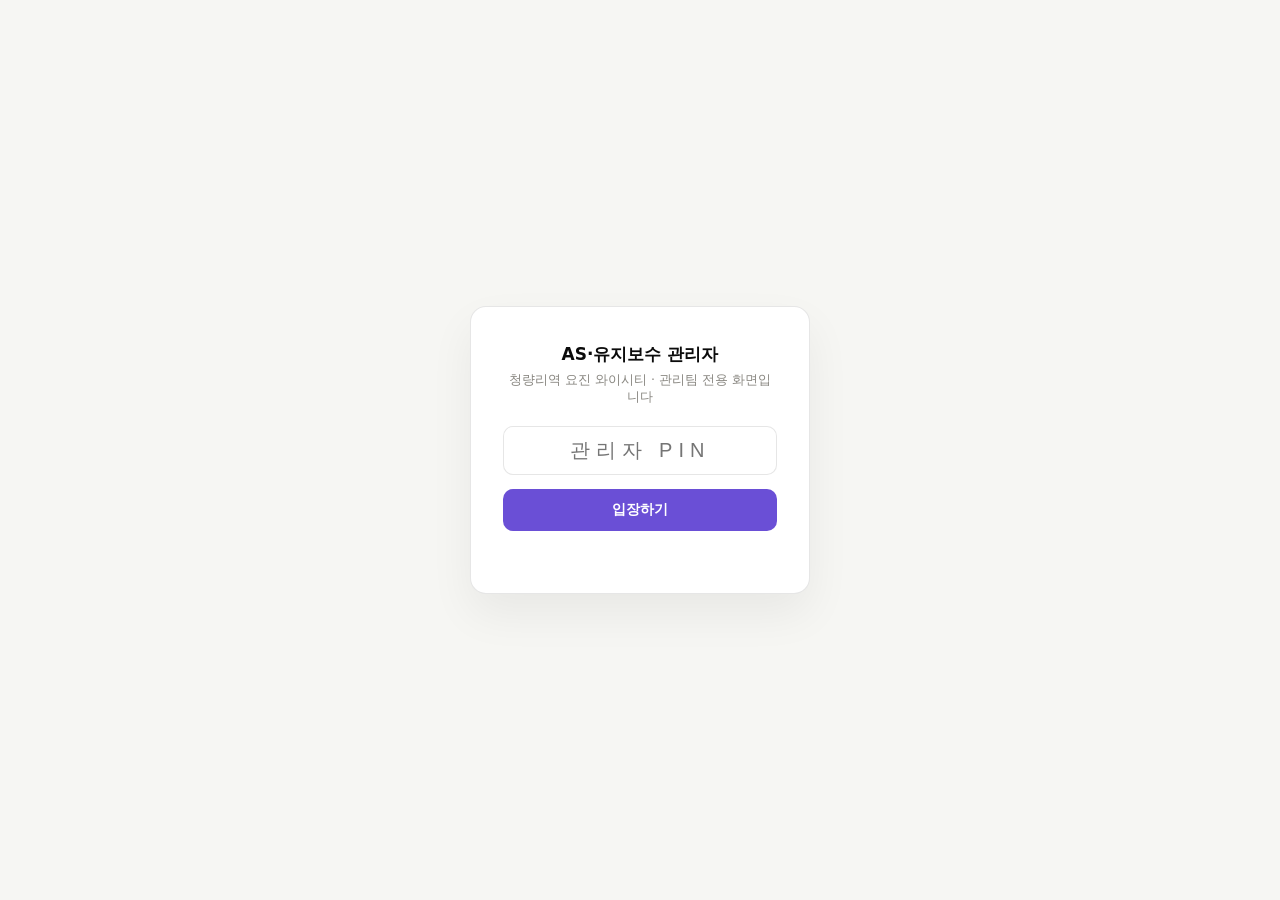
==== admin.html @ 8c94f83a "Add files via upload" ====
<!DOCTYPE html>
<html lang="ko">
<head>
<meta charset="UTF-8">
<meta name="viewport" content="width=device-width, initial-scale=1.0">
<title>AS·유지보수 관리 — 청량리역 요진 와이시티</title>
<style>
  :root {
    color-scheme: light;
    --surface-1: #fcfcfb;
    --surface-2: #ffffff;
    --page-plane: #f6f6f3;
    --text-primary: #0b0b0b;
    --text-secondary: #52514e;
    --text-muted: #898781;
    --gridline: #e1e0d9;
    --border: rgba(11,11,11,0.10);
    --good: #0ca30c; --good-bg: #e3f6e3; --good-text: #0a6e0a;
    --info: #2a78d6; --info-bg: #e3edfb; --info-text: #1c5cab;
    --neutral-bg: #f0efec; --neutral-text: #6b6a65;
    --accent: #eda100; --accent-bg: #fdf0d6; --accent-text: #7a5200;
    --danger: #d6422a; --danger-bg: #fbe6e1; --danger-text: #a3301c;
    --brand: #6a4fd6; --brand-bg: #ece7fb; --brand-text: #4c35a8;
  }
  * { box-sizing: border-box; }
  html, body { margin:0; padding:0; }
  body { font-family: system-ui, -apple-system, "Segoe UI", sans-serif; background: var(--page-plane); color: var(--text-primary); }
  .wrap { max-width: 1180px; margin: 0 auto; padding: 24px 20px 80px; }

  /* ---- login ---- */
  #loginScreen { min-height: 100vh; display:flex; align-items:center; justify-content:center; }
  .login-box { background: var(--surface-2); border:1px solid var(--border); border-radius: 16px; padding: 36px 32px; width: 100%; max-width: 340px; text-align:center; box-shadow: 0 20px 45px rgba(0,0,0,.06); }
  .login-box h1 { font-size: 17px; margin: 0 0 6px; }
  .login-box p { font-size: 12.5px; color: var(--text-muted); margin: 0 0 20px; }
  .login-box input { width:100%; text-align:center; letter-spacing: 6px; font-size: 20px; padding: 12px; border-radius: 10px; border:1px solid var(--border); margin-bottom: 14px; }
  .login-box button { width:100%; padding: 12px; border-radius: 10px; border:none; background: var(--brand); color:#fff; font-size: 14px; font-weight:800; cursor:pointer; }
  .login-error { color: var(--danger-text); font-size: 12.5px; margin-top: 10px; min-height: 16px; }

  /* ---- top bar ---- */
  .topbar { display:flex; align-items:center; justify-content:space-between; margin-bottom: 20px; flex-wrap:wrap; gap:10px; }
  .topbar h1 { font-size: 19px; margin:0; }
  .topbar .sub { font-size: 12px; color: var(--text-muted); }
  .btn { padding: 9px 16px; border-radius: 9px; border:1px solid var(--border); background: var(--surface-2); color: var(--text-primary); font-size: 13px; font-weight:700; cursor:pointer; }
  .btn.brand { background: var(--brand); color:#fff; border-color: var(--brand); }
  .btn.ghost { background: transparent; color: var(--text-muted); border-color: transparent; }
  .topbar-actions { display:flex; gap:8px; }

  .tabs { display:flex; gap:8px; margin-bottom: 18px; }
  .tab-btn { padding: 8px 16px; border-radius: 999px; border:1px solid var(--border); background: var(--surface-1); color: var(--text-secondary); font-size:13px; font-weight:700; cursor:pointer; }
  .tab-btn.active { background: var(--text-primary); color:#fff; border-color: var(--text-primary); }
  .tab-pane { display:none; }
  .tab-pane.active { display:block; }

  /* ---- filters ---- */
  .filters { display:flex; gap:8px; flex-wrap:wrap; margin-bottom: 16px; }
  .chip { padding: 7px 14px; border-radius:999px; font-size:12.5px; border:1px solid var(--border); background: var(--surface-1); color: var(--text-secondary); cursor:pointer; }
  .chip.active { background: var(--text-primary); color:#fff; border-color: var(--text-primary); }
  .search-box { flex:1; min-width:160px; }
  .search-box input { width:100%; padding: 8px 12px; border-radius:999px; border:1px solid var(--border); font-size:12.5px; }
  .filter-label { font-size: 11.5px; color: var(--text-muted); font-weight:700; align-self:center; margin-right:2px; }
  .chip.company-chip .n { color: var(--text-muted); font-weight:500; margin-left:3px; }
  .chip.company-chip.active .n { color: rgba(255,255,255,.75); }

  /* ---- cards ---- */
  .grid { display:grid; grid-template-columns: repeat(auto-fill, minmax(210px, 1fr)); gap: 12px; }
  .issue-card { background: var(--surface-2); border:1px solid var(--border); border-radius: 12px; padding: 14px; cursor:pointer; transition: box-shadow .15s; }
  .issue-card:hover { box-shadow: 0 6px 18px rgba(0,0,0,.06); }
  .issue-card .thumb { height: 90px; border-radius: 8px; background: linear-gradient(135deg,#d9d6cd,#c7c3b6); margin-bottom:10px; display:flex; align-items:center; justify-content:center; color: rgba(0,0,0,.35); font-size:12px; overflow:hidden; }
  .issue-card .thumb img { width:100%; height:100%; object-fit:cover; display:block; }
  .issue-card .ho { font-size:13.5px; font-weight:800; margin-bottom:2px; }
  .issue-card .cat { font-size:11.5px; color: var(--text-muted); margin-bottom:8px; }
  .badge { display:inline-block; font-size:10.5px; font-weight:800; padding:4px 9px; border-radius:999px; }
  .badge-row { display:flex; gap:5px; flex-wrap:wrap; }
  .badge.urgent { background: var(--danger); color:#fff; }
  .badge.late { background: var(--danger-bg); color: var(--danger-text); }
  .issue-card.overdue { border-color: var(--danger); }
  .empty-state { text-align:center; padding: 60px 20px; color: var(--text-muted); font-size:13.5px; }

  /* ---- modal ---- */
  .overlay { position:fixed; inset:0; background: rgba(11,11,11,.45); display:none; align-items:flex-start; justify-content:center; padding: 40px 16px; overflow-y:auto; z-index: 100; }
  .overlay.active { display:flex; }
  .modal { background: var(--surface-2); border-radius: 16px; width: 100%; max-width: 480px; padding: 24px; margin-top: 10px; }
  .modal h2 { font-size: 16px; margin: 0 0 16px; }
  .field { margin-bottom: 13px; }
  .field label { display:block; font-size: 11.5px; color: var(--text-muted); font-weight:700; margin-bottom:5px; }
  .field input, .field select, .field textarea {
    width:100%; padding: 9px 11px; border-radius:8px; border:1px solid var(--border); font-size:13px; font-family:inherit; background: var(--surface-1);
  }
  .field textarea { resize: vertical; min-height: 60px; }
  .field-row { display:flex; gap:10px; }
  .field-row > .field { flex:1; }
  .dropzone { border:1.5px dashed var(--border); border-radius:10px; padding:16px; text-align:center; font-size:12px; color:var(--text-muted); cursor:pointer; background: var(--surface-1); }
  .dropzone input { display:none; }
  .photo-preview { display:flex; gap:6px; flex-wrap:wrap; margin-top:8px; }
  .photo-preview img { width: 56px; height:56px; object-fit:cover; border-radius:6px; border:1px solid var(--border); }
  .modal-actions { display:flex; gap:8px; margin-top: 18px; }
  .modal-actions button { flex:1; padding:11px; border-radius:9px; font-size:13px; font-weight:800; border:none; cursor:pointer; }
  .btn-primary { background: var(--brand); color:#fff; }
  .btn-cancel { background: var(--neutral-bg); color: var(--text-secondary); }
  .btn-approve { background: var(--good); color:#fff; }
  .btn-reject { background: var(--danger-bg); color: var(--danger-text); }
  .close-x { position:absolute; top:16px; right:20px; cursor:pointer; color: var(--text-muted); font-size:18px; background:none; border:none; }
  .modal { position:relative; }

  .compare-photos { display:grid; grid-template-columns: 1fr 1fr; gap:10px; margin: 10px 0 4px; }
  .photo-box { border-radius:10px; overflow:hidden; border:1px solid var(--gridline); }
  .photo-box img { width:100%; height:110px; object-fit:cover; display:block; }
  .photo-box .cap { font-size:10.5px; text-align:center; padding:5px; color: var(--text-muted); background: var(--surface-1); }
  .photo-box .none { height:110px; display:flex; align-items:center; justify-content:center; font-size:11px; color:var(--text-muted); background: var(--page-plane); }
  .photo-failed {
    height:110px; display:flex; flex-direction:column; gap:4px; align-items:center; justify-content:center;
    font-size:11px; color:var(--text-muted); background: var(--page-plane); text-align:center; padding:6px;
  }
  .photo-failed a { color: var(--info-text); }
  .photo-failed.sm { width:100%; height:100%; font-size:10px; gap:0; padding:2px; background:transparent; }
  .detail-row { font-size: 12.5px; margin-bottom: 8px; }
  .detail-row b { color: var(--text-secondary); }

  /* ---- stats ---- */
  .stats-grid { display:grid; grid-template-columns: repeat(auto-fill, minmax(220px,1fr)); gap: 12px; }
  .stat-card { background: var(--surface-2); border:1px solid var(--border); border-radius:12px; padding: 16px 18px; }
  .stat-card h3 { font-size: 14px; margin:0 0 12px; }
  .stat-line { display:flex; justify-content:space-between; font-size:12.5px; color: var(--text-secondary); padding: 4px 0; }
  .stat-line b { color: var(--text-primary); }

  .toast { position:fixed; bottom:20px; left:50%; transform:translateX(-50%); background: var(--text-primary); color:#fff; padding:11px 20px; border-radius:999px; font-size:13px; z-index:200; display:none; }
  .loading-note { font-size:12.5px; color: var(--text-muted); text-align:center; padding: 30px; }
</style>
</head>
<body>

<div id="loginScreen">
  <div class="login-box">
    <h1>AS·유지보수 관리자</h1>
    <p>청량리역 요진 와이시티 · 관리팀 전용 화면입니다</p>
    <input id="pinInput" type="password" inputmode="numeric" maxlength="10" placeholder="관리자 PIN">
    <button onclick="doLogin()">입장하기</button>
    <div class="login-error" id="loginError"></div>
  </div>
</div>

<div class="wrap" id="mainScreen" style="display:none;">
  <div class="topbar">
    <div>
      <h1>AS·유지보수 관리</h1>
      <div class="sub">청량리역 요진 와이시티 · 관리팀</div>
    </div>
    <div class="topbar-actions">
      <button class="btn" onclick="loadAll()">새로고침</button>
      <button class="btn brand" onclick="openCreateModal()">＋ 새 이슈 등록</button>
      <button class="btn ghost" onclick="logout()">로그아웃</button>
    </div>
  </div>

  <div class="tabs">
    <button class="tab-btn active" data-tab="issues" onclick="switchTab('issues')">이슈 목록</button>
    <button class="tab-btn" data-tab="stats" onclick="switchTab('stats')">업체별 통계</button>
  </div>

  <div class="tab-pane active" id="tab-issues">
    <div class="filters">
      <span class="chip active" data-status="__all" onclick="setFilter('__all')">전체 <span id="cnt-__all"></span></span>
      <span class="chip" data-status="등록됨" onclick="setFilter('등록됨')">등록됨 <span id="cnt-등록됨"></span></span>
      <span class="chip" data-status="진행중" onclick="setFilter('진행중')">진행중 <span id="cnt-진행중"></span></span>
      <span class="chip" data-status="완료확인대기" onclick="setFilter('완료확인대기')">완료확인대기 <span id="cnt-완료확인대기"></span></span>
      <span class="chip" data-status="완료" onclick="setFilter('완료')">완료 <span id="cnt-완료"></span></span>
      <div class="search-box"><input id="searchInput" placeholder="동/호수·카테고리 검색" oninput="renderIssues()"></div>
    </div>
    <div class="filters" id="companyFilterRow">
      <span class="filter-label">업체별</span>
      <span class="chip company-chip active" data-company="__all" onclick="setCompanyFilter('__all')">전체</span>
    </div>
    <div id="issueGrid" class="grid"></div>
    <div id="issueEmpty" class="empty-state" style="display:none;">등록된 이슈가 없습니다. 상단의 "새 이슈 등록"으로 시작해보세요.</div>
    <div id="issueLoading" class="loading-note">불러오는 중...</div>
  </div>

  <div class="tab-pane" id="tab-stats">
    <div id="statsGrid" class="stats-grid"></div>
    <div id="statsLoading" class="loading-note">불러오는 중...</div>
  </div>
</div>

<!-- 이슈 등록 모달 -->
<div class="overlay" id="createOverlay">
  <div class="modal">
    <button class="close-x" onclick="closeModal('createOverlay')">✕</button>
    <h2>새 이슈 등록</h2>
    <div class="field-row">
      <div class="field"><label>동</label><input id="c_dong" placeholder="예: 102동"></div>
      <div class="field"><label>호수</label><input id="c_ho" placeholder="예: 1902호"></div>
    </div>
    <div class="field">
      <label>카테고리 (골라도 되고, 없으면 직접 입력하세요)</label>
      <input id="c_cat" list="catList" placeholder="예: 형틀, 철근, 누수…" autocomplete="off">
      <datalist id="catList"></datalist>
    </div>
    <div class="field"><label>문제 설명</label><textarea id="c_desc" placeholder="상황을 설명해주세요"></textarea></div>
    <div class="field">
      <label>사진 첨부 (선택, 여러 장 가능)</label>
      <div class="dropzone" onclick="document.getElementById('c_photos').click()">📷 눌러서 사진 선택</div>
      <input type="file" id="c_photos" accept="image/*" multiple onchange="handlePhotoSelect(this,'createPreview')">
      <div class="photo-preview" id="createPreview"></div>
    </div>
    <div class="field-row">
      <div class="field">
        <label>우선순위</label>
        <select id="c_priority"><option>보통</option><option>긴급</option><option>낮음</option></select>
      </div>
      <div class="field"><label>희망완료일</label><input id="c_due" type="date"></div>
    </div>
    <div class="field">
      <label>담당 업체 (바로 배정, 나중에 배정해도 됩니다)</label>
      <select id="c_company"><option value="">— 나중에 배정 —</option></select>
    </div>
    <div class="field"><label>작업 지시사항</label><textarea id="c_instruction" placeholder="업체에게 전달할 구체적인 작업 내용"></textarea></div>
    <div class="modal-actions">
      <button class="btn-cancel" onclick="closeModal('createOverlay')">취소</button>
      <button class="btn-primary" onclick="submitCreate()">등록하기</button>
    </div>
  </div>
</div>

<!-- 이슈 상세 모달 -->
<div class="overlay" id="detailOverlay">
  <div class="modal">
    <button class="close-x" onclick="closeModal('detailOverlay')">✕</button>
    <h2 id="d_title"></h2>
    <div id="d_body"></div>
  </div>
</div>

<div class="toast" id="toast"></div>

<script>
/* =========================================================
   설정 — 배포 후 이 값만 본인의 Apps Script 웹 앱 URL로 바꾸세요
   ========================================================= */
const API_URL = 'https://script.google.com/macros/s/AKfycby1a33-G9kATzhNLd9r24PLmayG7fiiDC5d_6NEjEtFtxf3Va21tSAv8BMbKWe1SQ_e/exec
';

const STATUS_COLORS = {
  '등록됨': { bg: 'var(--neutral-bg)', text: 'var(--neutral-text)' },
  '진행중': { bg: 'var(--info-bg)', text: 'var(--info-text)' },
  '완료확인대기': { bg: 'var(--accent-bg)', text: 'var(--accent-text)' },
  '완료': { bg: 'var(--good-bg)', text: 'var(--good-text)' },
};

let adminPin = '';
let allIssues = [];
let currentFilter = '__all';
let companyFilter = '__all';
let pendingPhotos = { createPreview: [] };
let companies = [];
let categories = [];

function toast(msg) {
  const t = document.getElementById('toast');
  t.textContent = msg;
  t.style.display = 'block';
  clearTimeout(t._timer);
  t._timer = setTimeout(() => { t.style.display = 'none'; }, 2600);
}

function apiGet(params) {
  const qs = new URLSearchParams(params).toString();
  return fetch(API_URL + '?' + qs).then(r => r.json());
}

function apiPost(action, body) {
  return fetch(API_URL + '?action=' + encodeURIComponent(action), {
    method: 'POST',
    headers: { 'Content-Type': 'text/plain;charset=utf-8' },
    body: JSON.stringify(body)
  }).then(r => r.json());
}

/* ---------- login ---------- */
let autoLoginTry = false;

/* 로그인 실패 시 저장된 PIN과 입력칸을 비웁니다.
   안 비우면 예전 값이 남아서 다시 시도할 때 헷갈립니다. */
function failLogin(msg) {
  localStorage.removeItem('as_admin_pin');
  const box = document.getElementById('pinInput');
  box.value = '';
  box.focus();
  document.getElementById('loginError').textContent = autoLoginTry ? '' : (msg || '');
  autoLoginTry = false;
}

function doLogin() {
  const pin = document.getElementById('pinInput').value.trim();
  if (!pin) return;
  document.getElementById('loginError').textContent = '';
  apiGet({ action: 'listIssues', adminPin: pin }).then(res => {
    if (!res.ok) {
      failLogin(res.error || '로그인에 실패했습니다.');
      return;
    }
    autoLoginTry = false;
    adminPin = pin;
    localStorage.setItem('as_admin_pin', pin);
    document.getElementById('loginScreen').style.display = 'none';
    document.getElementById('mainScreen').style.display = 'block';
    // 로그인 확인에서 이미 목록을 받아왔으니 그대로 씁니다 (같은 요청을 두 번 보내지 않음)
    allIssues = res.issues || [];
    document.getElementById('issueLoading').style.display = 'none';
    renderIssues();
    loadSideData();
  }).catch(() => {
    failLogin('접속에 실패했습니다. 상단 API_URL 설정과 인터넷 연결을 확인해주세요.');
  });
}

function logout() {
  localStorage.removeItem('as_admin_pin');
  location.reload();
}

function tryAutoLogin() {
  const saved = localStorage.getItem('as_admin_pin');
  if (saved) {
    autoLoginTry = true;
    document.getElementById('pinInput').value = saved;
    doLogin();
  }
}

/* ---------- tabs ---------- */
function switchTab(name) {
  document.querySelectorAll('.tab-btn').forEach(b => b.classList.toggle('active', b.dataset.tab === name));
  document.querySelectorAll('.tab-pane').forEach(p => p.classList.remove('active'));
  document.getElementById('tab-' + name).classList.add('active');
  if (name === 'stats') loadStats();
}

/* ---------- load data ---------- */
// 업체 목록 · 카테고리 목록은 자주 안 바뀌므로 이슈 목록과 따로, 한 번만 받아옵니다.
let sideDataLoaded = false;
function loadSideData(force) {
  if (sideDataLoaded && !force) return Promise.resolve();
  return Promise.all([
    apiGet({ action: 'listCompanies', adminPin }),
    apiGet({ action: 'listCategories' })
  ]).then(([companyRes, catRes]) => {
    if (companyRes && companyRes.ok) {
      companies = companyRes.companies || [];
      const sel = document.getElementById('c_company');
      sel.innerHTML = '<option value="">— 나중에 배정 —</option>' +
        companies.map(c => `<option value="${escapeAttr(c.name)}" data-contact="${escapeAttr(c.contact||'')}">${escapeHtml(c.name)}${c.trade ? ' (' + escapeHtml(c.trade) + ')' : ''}</option>`).join('');
      renderCompanyFilter();
    }
    if (catRes && catRes.ok) {
      categories = catRes.categories || [];
      document.getElementById('catList').innerHTML =
        categories.map(c => `<option value="${escapeAttr(c.name)}">${c.group ? escapeHtml(c.group) : ''}</option>`).join('');
    }
    sideDataLoaded = true;
  }).catch(() => {});
}

function loadAll() {
  document.getElementById('issueLoading').style.display = 'block';
  return apiGet({ action: 'listIssues', adminPin }).then(issueRes => {
    document.getElementById('issueLoading').style.display = 'none';
    if (issueRes.ok) { allIssues = issueRes.issues; renderIssues(); }
    else toast(issueRes.error || '불러오기 실패');
    return loadSideData();
  }).catch(() => {
    document.getElementById('issueLoading').style.display = 'none';
    toast('API 연결에 실패했습니다.');
  });
}

function renderCompanyFilter() {
  const row = document.getElementById('companyFilterRow');
  const counts = {};
  allIssues.forEach(i => {
    const n = i.담당업체 || '__none';
    counts[n] = (counts[n] || 0) + 1;
  });
  const names = companies.map(c => c.name).filter(n => counts[n]);
  let html = '<span class="filter-label">업체별</span>' +
    `<span class="chip company-chip${companyFilter === '__all' ? ' active' : ''}" data-company="__all" onclick="setCompanyFilter('__all')">전체 <span class="n">${allIssues.length}</span></span>`;
  names.forEach(n => {
    html += `<span class="chip company-chip${companyFilter === n ? ' active' : ''}" data-company="${escapeAttr(n)}" onclick="setCompanyFilter('${escapeAttr(n)}')">${escapeHtml(n)} <span class="n">${counts[n]}</span></span>`;
  });
  if (counts['__none']) {
    html += `<span class="chip company-chip${companyFilter === '__none' ? ' active' : ''}" data-company="__none" onclick="setCompanyFilter('__none')">미배정 <span class="n">${counts['__none']}</span></span>`;
  }
  row.innerHTML = html;
}

function setCompanyFilter(name) {
  companyFilter = name;
  renderCompanyFilter();
  renderIssues();
}

function loadStats() {
  document.getElementById('statsLoading').style.display = 'block';
  apiGet({ action: 'stats', adminPin }).then(res => {
    document.getElementById('statsLoading').style.display = 'none';
    if (!res.ok) { toast(res.error || '통계를 불러오지 못했습니다.'); return; }
    const grid = document.getElementById('statsGrid');
    if (!res.stats.length) { grid.innerHTML = '<div class="empty-state">아직 데이터가 없습니다.</div>'; return; }
    grid.innerHTML = res.stats.map(s => `
      <div class="stat-card">
        <h3>${escapeHtml(s.업체명)}</h3>
        <div class="stat-line"><span>전체 건수</span><b>${s.전체건수}건</b></div>
        <div class="stat-line"><span>완료</span><b>${s.완료건수}건</b></div>
        <div class="stat-line"><span>진행중</span><b>${s.진행중건수}건</b></div>
        <div class="stat-line"><span>반려율</span><b>${s.반려율}%</b></div>
        <div class="stat-line"><span>평균 완료 소요일</span><b>${s.평균완료소요일 !== null ? s.평균완료소요일 + '일' : '—'}</b></div>
      </div>
    `).join('');
  }).catch(() => {
    document.getElementById('statsLoading').style.display = 'none';
    toast('API 연결에 실패했습니다.');
  });
}

/* ---------- render issue grid ---------- */
function setFilter(status) {
  currentFilter = status;
  document.querySelectorAll('.chip[data-status]').forEach(c => c.classList.toggle('active', c.dataset.status === status));
  renderIssues();
}

function renderIssues() {
  const counts = { __all: allIssues.length, '등록됨': 0, '진행중': 0, '완료확인대기': 0, '완료': 0 };
  allIssues.forEach(i => { if (counts[i.상태] !== undefined) counts[i.상태]++; });
  Object.keys(counts).forEach(k => {
    const el = document.getElementById('cnt-' + k);
    if (el) el.textContent = counts[k];
  });

  const query = (document.getElementById('searchInput').value || '').trim();
  let list = allIssues;
  if (currentFilter !== '__all') list = list.filter(i => i.상태 === currentFilter);
  if (companyFilter === '__none') list = list.filter(i => !i.담당업체);
  else if (companyFilter !== '__all') list = list.filter(i => i.담당업체 === companyFilter);
  if (query) list = list.filter(i =>
    (String(i.동) + String(i.호수)).includes(query) ||
    String(i.카테고리 || '').includes(query) ||
    String(i.문제설명 || '').includes(query));

  const grid = document.getElementById('issueGrid');
  document.getElementById('issueEmpty').style.display = list.length ? 'none' : 'block';
  grid.innerHTML = list.map(issue => {
    const c = STATUS_COLORS[issue.상태] || STATUS_COLORS['등록됨'];
    const thumbUrl = firstPhoto(issue.요청사진);
    const late = overdueDays(issue);
    return `
      <div class="issue-card${late > 0 ? ' overdue' : ''}" onclick="openDetail('${escapeAttr(issue.issue_id)}')">
        <div class="thumb">${thumbUrl ? photoImgHtml(thumbUrl, true) : '사진 없음'}</div>
        <div class="ho">${unitLabel(issue)}</div>
        <div class="cat">${escapeHtml(issue.카테고리 || '기타')} · ${escapeHtml(issue.담당업체 || '미배정')}</div>
        <div class="badge-row">
          <span class="badge" style="background:${c.bg}; color:${c.text};">${escapeHtml(issue.상태)}</span>
          ${issue.우선순위 === '긴급' ? '<span class="badge urgent">긴급</span>' : ''}
          ${late > 0 ? `<span class="badge late">${late}일 지연</span>` : ''}
        </div>
      </div>
    `;
  }).join('');
  wirePhotoFallbacks(grid);
}

/* "101" + "1034" -> "101동 1034호" (이미 동/호가 붙어 있으면 그대로 둡니다) */
function unitLabel(issue) {
  const d = String(issue.동 || '').trim();
  const h = String(issue.호수 || '').trim();
  const dl = d ? (d.endsWith('동') ? d : d + '동') : '';
  const hl = h ? (h.endsWith('호') ? h : h + '호') : '';
  return escapeHtml((dl + ' ' + hl).trim() || '-');
}

/* 희망완료일이 지났고 아직 안 끝난 건이면 지연 일수를 돌려줍니다. */
function overdueDays(issue) {
  if (!issue.희망완료일) return 0;
  if (issue.상태 === '완료') return 0;
  const due = new Date(issue.희망완료일);
  if (isNaN(due.getTime())) return 0;
  const today = new Date();
  due.setHours(23, 59, 59, 999);
  const diff = Math.floor((today - due) / 86400000);
  return diff > 0 ? diff : 0;
}

function firstPhoto(csv) {
  if (!csv) return '';
  const parts = String(csv).split(',').filter(Boolean);
  return parts[0] || '';
}

/* ---------- create issue ---------- */
function openCreateModal() {
  document.getElementById('c_dong').value = '';
  document.getElementById('c_ho').value = '';
  document.getElementById('c_cat').value = '';
  document.getElementById('c_desc').value = '';
  document.getElementById('c_instruction').value = '';
  document.getElementById('c_due').value = '';
  document.getElementById('c_company').value = '';
  pendingPhotos.createPreview = [];
  document.getElementById('createPreview').innerHTML = '';
  document.getElementById('createOverlay').classList.add('active');
}

function closeModal(id) {
  document.getElementById(id).classList.remove('active');
}

function handlePhotoSelect(input, previewId) {
  const files = Array.from(input.files || []);
  const preview = document.getElementById(previewId);
  let remaining = files.length;
  files.forEach(file => {
    compressImage(file).then(compressed => {
      pendingPhotos[previewId].push(compressed);
      const img = document.createElement('img');
      img.src = 'data:' + compressed.mimeType + ';base64,' + compressed.data;
      preview.appendChild(img);
    });
  });
}

function compressImage(file, maxDim, quality) {
  maxDim = maxDim || 1600;
  quality = quality || 0.72;
  return new Promise((resolve, reject) => {
    const img = new Image();
    const reader = new FileReader();
    reader.onload = e => { img.src = e.target.result; };
    reader.onerror = reject;
    img.onload = () => {
      let w = img.width, h = img.height;
      if (w > maxDim || h > maxDim) {
        if (w > h) { h = Math.round(h * maxDim / w); w = maxDim; }
        else { w = Math.round(w * maxDim / h); h = maxDim; }
      }
      const canvas = document.createElement('canvas');
      canvas.width = w; canvas.height = h;
      canvas.getContext('2d').drawImage(img, 0, 0, w, h);
      const dataUrl = canvas.toDataURL('image/jpeg', quality);
      const base64 = dataUrl.split(',')[1];
      resolve({ data: base64, mimeType: 'image/jpeg', name: file.name });
    };
    img.onerror = reject;
    reader.readAsDataURL(file);
  });
}

function submitCreate() {
  const dong = document.getElementById('c_dong').value.trim();
  const ho = document.getElementById('c_ho').value.trim();
  if (!dong || !ho) { toast('동/호수를 입력해주세요.'); return; }

  const companySel = document.getElementById('c_company');
  const companyName = companySel.value;
  const companyContact = companyName ? (companySel.selectedOptions[0].dataset.contact || '') : '';

  const body = {
    adminPin,
    동: dong,
    호수: ho,
    카테고리: document.getElementById('c_cat').value.trim(),
    문제설명: document.getElementById('c_desc').value.trim(),
    우선순위: document.getElementById('c_priority').value,
    희망완료일: document.getElementById('c_due').value,
    담당업체: companyName,
    담당업체연락처: companyContact,
    지시사항: document.getElementById('c_instruction').value.trim(),
    photos: pendingPhotos.createPreview
  };

  toast('등록 중...');
  apiPost('createIssue', body).then(res => {
    if (!res.ok) { toast(res.error || '등록 실패'); return; }
    toast('등록되었습니다: ' + res.issue_id);
    closeModal('createOverlay');
    loadAll();
  }).catch(() => toast('API 연결에 실패했습니다.'));
}

/* ---------- issue detail ---------- */
let detailPhotos = { reject: [] };

function openDetail(issueId) {
  const issue = allIssues.find(i => i.issue_id === issueId);
  if (!issue) return;
  const late = overdueDays(issue);
  document.getElementById('d_title').innerHTML =
    unitLabel(issue) + ' · ' + escapeHtml(issue.issue_id) +
    (late > 0 ? ` <span class="badge late">${late}일 지연</span>` : '');

  const reqPhotos = String(issue.요청사진 || '').split(',').filter(Boolean);
  const donePhotos = String(issue.완료사진 || '').split(',').filter(Boolean);

  let html = `
    <div class="detail-row"><b>상태:</b> ${escapeHtml(issue.상태)}</div>
    <div class="detail-row"><b>카테고리:</b> ${escapeHtml(issue.카테고리 || '-')} · <b>우선순위:</b> ${escapeHtml(issue.우선순위 || '-')}</div>
    <div class="detail-row"><b>문제설명:</b> ${escapeHtml(issue.문제설명 || '-')}</div>
    <div class="compare-photos">
      ${photoBoxHtml(reqPhotos, '요청 사진')}
    </div>
  `;

  if (!issue.담당업체) {
    // 미배정 → 배정 폼
    html += `
      <div class="field"><label>담당 업체</label>
        <select id="assign_company">
          <option value="">선택해주세요</option>
          ${companies.map(c => `<option value="${escapeAttr(c.name)}" data-contact="${escapeAttr(c.contact||'')}">${escapeHtml(c.name)}</option>`).join('')}
        </select>
      </div>
      <div class="field-row">
        <div class="field"><label>우선순위</label>
          <select id="assign_priority">
            <option ${issue.우선순위==='긴급'?'selected':''}>긴급</option>
            <option ${(!issue.우선순위||issue.우선순위==='보통')?'selected':''}>보통</option>
            <option ${issue.우선순위==='낮음'?'selected':''}>낮음</option>
          </select>
        </div>
        <div class="field"><label>희망완료일</label><input id="assign_due" type="date" value="${escapeAttr(issue.희망완료일||'')}"></div>
      </div>
      <div class="field"><label>작업 지시사항</label><textarea id="assign_instruction">${escapeHtml(issue.지시사항||'')}</textarea></div>
      <div class="modal-actions">
        <button class="btn-primary" onclick="submitAssign('${escapeAttr(issue.issue_id)}')">업체에게 지시 보내기</button>
      </div>
    `;
  } else {
    html += `
      <div class="detail-row"><b>담당업체:</b> ${escapeHtml(issue.담당업체)} (${escapeHtml(issue.담당업체연락처||'-')})</div>
      <div class="detail-row"><b>지시사항:</b> ${escapeHtml(issue.지시사항||'-')}</div>
      <div class="detail-row"><b>희망완료일:</b> ${escapeHtml(issue.희망완료일||'-')}</div>
    `;
  }

  if (issue.상태 === '완료확인대기') {
    html += `
      <div class="compare-photos">${photoBoxHtml(donePhotos, '완료 사진')}</div>
      <div class="detail-row"><b>업체 메모:</b> ${escapeHtml(issue.업체메모||'-')}</div>
      <div class="field"><label>반려 사유 (반려 시 입력)</label><textarea id="reject_reason"></textarea></div>
      <div class="modal-actions">
        <button class="btn-reject" onclick="submitConfirm('${escapeAttr(issue.issue_id)}', false)">반려</button>
        <button class="btn-approve" onclick="submitConfirm('${escapeAttr(issue.issue_id)}', true)">완료 승인</button>
      </div>
    `;
  } else if (issue.상태 === '완료') {
    html += `
      <div class="compare-photos">${photoBoxHtml(donePhotos, '완료 사진')}</div>
      <div class="detail-row"><b>확인자:</b> ${escapeHtml(issue.확인자||'-')} · <b>확인일:</b> ${formatDate(issue.확인일)}</div>
    `;
  } else if (issue.반려사유) {
    html += `<div class="detail-row"><b>최근 반려 사유:</b> ${escapeHtml(issue.반려사유)}</div>`;
  }

  const body = document.getElementById('d_body');
  body.innerHTML = html;
  wirePhotoFallbacks(body);
  document.getElementById('detailOverlay').classList.add('active');
}

function photoBoxHtml(urls, label) {
  if (!urls.length) return `<div class="photo-box"><div class="none">${label} 없음</div></div>`;
  return urls.map(u =>
    `<div class="photo-box">${photoImgHtml(u)}<div class="cap">${label}</div></div>`
  ).join('');
}

function submitAssign(issueId) {
  const sel = document.getElementById('assign_company');
  const companyName = sel.value;
  if (!companyName) { toast('업체를 선택해주세요.'); return; }
  const companyContact = sel.selectedOptions[0].dataset.contact || '';
  const body = {
    adminPin,
    issue_id: issueId,
    담당업체: companyName,
    담당업체연락처: companyContact,
    우선순위: document.getElementById('assign_priority').value,
    희망완료일: document.getElementById('assign_due').value,
    지시사항: document.getElementById('assign_instruction').value.trim()
  };
  toast('배정 중...');
  apiPost('assignIssue', body).then(res => {
    if (!res.ok) { toast(res.error || '배정 실패'); return; }
    toast('배정되었습니다.');
    closeModal('detailOverlay');
    loadAll();
  }).catch(() => toast('API 연결에 실패했습니다.'));
}

function submitConfirm(issueId, approve) {
  const reason = document.getElementById('reject_reason') ? document.getElementById('reject_reason').value.trim() : '';
  if (!approve && !reason) { toast('반려 사유를 입력해주세요.'); return; }
  const body = { adminPin, issue_id: issueId, approve, 반려사유: reason, 확인자: '관리팀' };
  toast(approve ? '승인 처리 중...' : '반려 처리 중...');
  apiPost('confirmCompletion', body).then(res => {
    if (!res.ok) { toast(res.error || '처리 실패'); return; }
    toast(approve ? '완료 승인되었습니다.' : '반려 처리되었습니다.');
    closeModal('detailOverlay');
    loadAll();
  }).catch(() => toast('API 연결에 실패했습니다.'));
}

/* ---------- 사진 표시 (구글 드라이브 링크 우회 포함) ---------- */
/* 구글 드라이브는 이미지 직접 링크를 자주 막기 때문에, 순서대로 3가지를 시도합니다.
   1) drive.google.com/thumbnail  2) lh3.googleusercontent.com  3) API가 직접 읽어서 전달 */
function photoIdFrom(url) {
  const s = String(url || '');
  const m = s.match(/[?&]id=([\w-]{10,})/) || s.match(/\/d\/([\w-]{10,})/);
  return m ? m[1] : '';
}

function photoImgHtml(url, compact) {
  const id = photoIdFrom(url);
  return `<img data-photo-id="${escapeAttr(id)}"${compact ? ' data-compact="1"' : ''}` +
         ` src="${escapeAttr(url)}" loading="lazy" alt="사진">`;
}

function markPhotoFailed(img) {
  const id = img.dataset.photoId;
  const compact = img.dataset.compact === '1';
  const box = document.createElement('div');
  box.className = compact ? 'photo-failed sm' : 'photo-failed';
  box.innerHTML = compact ? '사진 없음' :
    '사진을 불러오지 못했어요' +
    (id ? `<a href="https://drive.google.com/file/d/${encodeURIComponent(id)}/view" target="_blank" rel="noopener">드라이브에서 열기</a>` : '');
  if (img.parentNode) img.parentNode.replaceChild(box, img);
}

// 같은 사진을 두 번 받아오지 않도록 캐시합니다 (목록 썸네일 + 상세 사진)
const photoCache = new Map();       // "id|thumb" -> dataUrl
let drivePhotosBlocked = false;     // 드라이브 직접 링크가 막힌 환경인지 한 번 확인되면 이후엔 바로 API 사용

// 받아온 썸네일은 브라우저에도 저장해둡니다. 다음 방문 때 바로 뜨게 하려고요.
const PHOTO_LS_KEY = 'as_photo_cache_v1';
const PHOTO_LS_MAX = 60;
let photoSaveTimer = null;

function loadPhotoCacheFromStorage() {
  try {
    const raw = localStorage.getItem(PHOTO_LS_KEY);
    if (!raw) return;
    const obj = JSON.parse(raw);
    Object.keys(obj).forEach(k => photoCache.set(k, obj[k]));
  } catch (e) {}
}

function savePhotoCacheSoon() {
  clearTimeout(photoSaveTimer);
  photoSaveTimer = setTimeout(() => {
    try {
      // 용량이 작은 목록 썸네일만 저장합니다 (원본은 저장 안 함)
      const entries = [...photoCache.entries()].filter(([k]) => k.endsWith('|1')).slice(-PHOTO_LS_MAX);
      localStorage.setItem(PHOTO_LS_KEY, JSON.stringify(Object.fromEntries(entries)));
    } catch (e) {
      try { localStorage.removeItem(PHOTO_LS_KEY); } catch (e2) {}
    }
  }, 800);
}
loadPhotoCacheFromStorage();

function fetchPhotoViaApi(id, thumb) {
  const cacheKey = id + '|' + (thumb ? '1' : '0');
  if (photoCache.has(cacheKey)) return Promise.resolve(photoCache.get(cacheKey));
  const params = { action: 'getPhoto', id, adminPin };
  if (thumb) params.thumb = '1';
  return apiGet(params).then(res => {
    const url = (res && res.ok && res.dataUrl) ? res.dataUrl : null;
    if (url) { photoCache.set(cacheKey, url); savePhotoCacheSoon(); }
    return url;
  }).catch(() => null);
}

function loadViaApi(img, id, thumb) {
  fetchPhotoViaApi(id, thumb).then(url => {
    if (url) img.src = url;
    else markPhotoFailed(img);
  });
}

function wirePhotoFallbacks(root) {
  root.querySelectorAll('img[data-photo-id]').forEach(img => {
    if (img.dataset.wired === '1') return;
    img.dataset.wired = '1';
    const id = img.dataset.photoId;
    const thumb = img.dataset.compact === '1';
    const cacheKey = id + '|' + (thumb ? '1' : '0');

    if (id && photoCache.has(cacheKey)) { img.src = photoCache.get(cacheKey); return; }
    // 드라이브 직접 링크가 막힌 게 이미 확인됐으면 헛되이 두 번 실패하지 않고 바로 API로
    if (id && drivePhotosBlocked) { loadViaApi(img, id, thumb); return; }

    let stage = 0;
    img.addEventListener('error', () => {
      if (!id) { markPhotoFailed(img); return; }
      stage++;
      if (stage === 1) {
        img.src = 'https://lh3.googleusercontent.com/d/' + encodeURIComponent(id) + '=w1600';
      } else if (stage === 2) {
        drivePhotosBlocked = true;
        loadViaApi(img, id, thumb);
      } else {
        markPhotoFailed(img);
      }
    });
  });
}

/* ---------- utils ---------- */
function escapeHtml(str) {
  return String(str == null ? '' : str).replace(/[&<>"']/g, m => ({'&':'&amp;','<':'&lt;','>':'&gt;','"':'&quot;',"'":'&#39;'}[m]));
}
function escapeAttr(str) { return escapeHtml(str); }
function formatDate(v) {
  if (!v) return '-';
  const d = new Date(v);
  if (isNaN(d.getTime())) return String(v);
  return d.getFullYear() + '.' + (d.getMonth()+1) + '.' + d.getDate();
}

document.getElementById('pinInput').addEventListener('keydown', e => { if (e.key === 'Enter') doLogin(); });
tryAutoLogin();
</script>
</body>
</html>
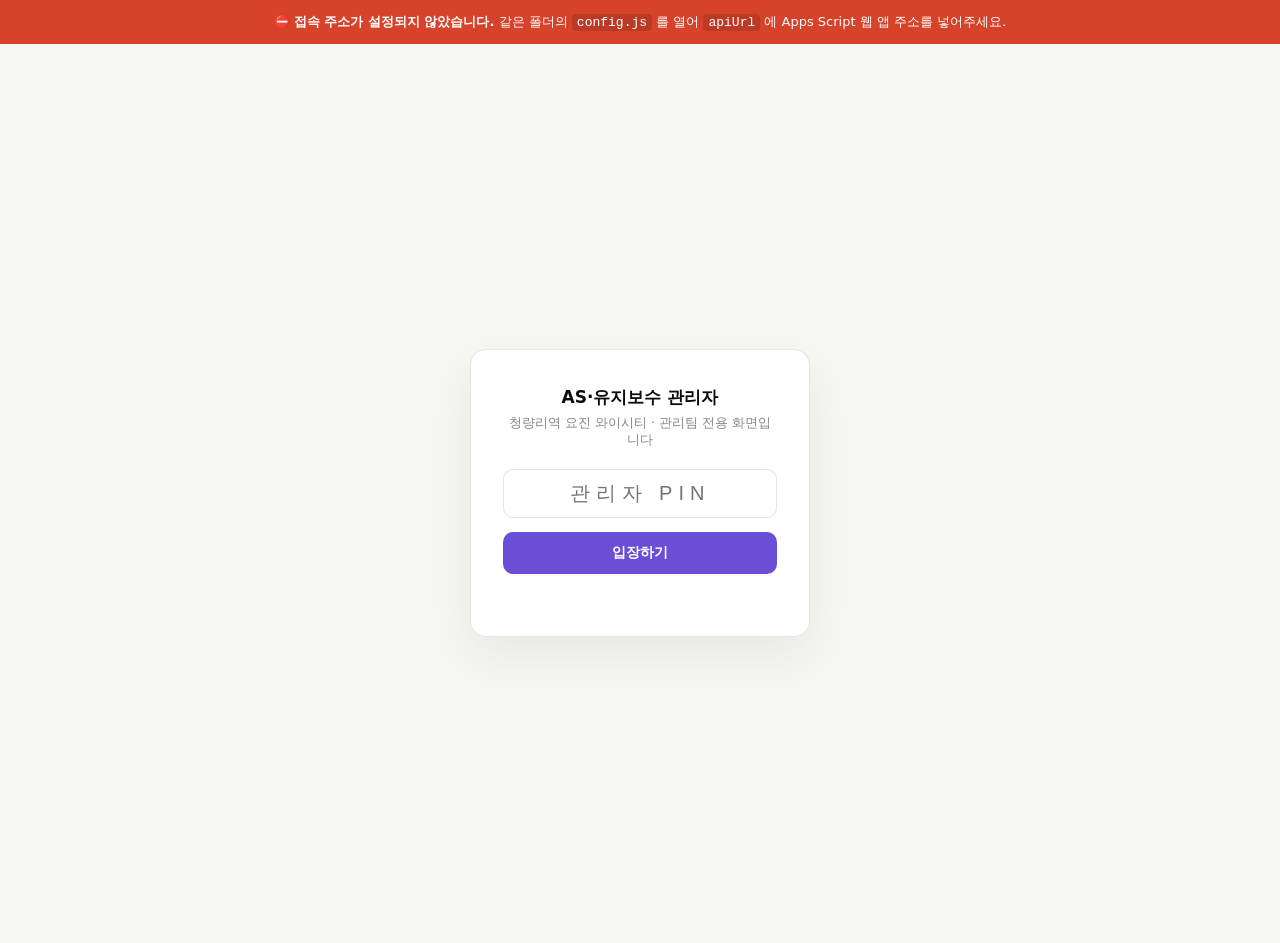
==== commit ef7ae7a0: "Add files via upload" ====
--- a/admin.html
+++ b/admin.html
@@ -74,6 +74,28 @@
   .badge.urgent { background: var(--danger); color:#fff; }
   .badge.late { background: var(--danger-bg); color: var(--danger-text); }
   .issue-card.overdue { border-color: var(--danger); }
+  .issue-card.cancelled { opacity:.62; }
+  .issue-card.cancelled .thumb { filter:grayscale(1); }
+  .chip.cancel-chip { color: var(--text-muted); }
+  /* 수정·취소·삭제 창은 상세창(z-index 100) 위에 떠야 합니다 */
+  #editOverlay, #cancelOverlay, #delOverlay { z-index: 120; }
+  .detail-actions { display:flex; gap:7px; margin-bottom:12px; flex-wrap:wrap; }
+  .detail-actions .mini { padding:6px 13px; border-radius:999px; border:1px solid var(--border);
+    background:var(--surface-1); font-size:12px; font-weight:700; cursor:pointer; font-family:inherit;
+    color:var(--text-primary); }
+  .detail-actions .mini.warn { color:var(--accent-text); border-color:var(--accent); }
+  .detail-actions .mini.danger { color:var(--danger-text); border-color:var(--danger); }
+  .cancel-note { background:var(--neutral-bg); border-radius:9px; padding:11px 13px; font-size:12.5px;
+    color:var(--text-secondary); line-height:1.7; margin-bottom:12px; }
+  .edit-note { background:var(--accent-bg); color:var(--accent-text); border-radius:9px;
+    padding:10px 12px; font-size:12px; line-height:1.7; margin-bottom:12px; display:none; }
+  .history { margin-top:12px; font-size:12px; color:var(--text-muted); }
+  .history summary { cursor:pointer; font-weight:700; }
+  .history pre { white-space:pre-wrap; font-family:inherit; background:var(--neutral-bg);
+    border-radius:8px; padding:9px 11px; margin:7px 0 0; line-height:1.7; }
+  /* 띄어쓰기 없는 긴 글이 카드 밖으로 삐져나가지 않게 */
+  .issue-card .ho, .issue-card .cat { overflow-wrap:anywhere; word-break:break-word; }
+  .detail-row, .modal h2 { overflow-wrap:anywhere; word-break:break-word; }
   .empty-state { text-align:center; padding: 60px 20px; color: var(--text-muted); font-size:13.5px; }
 
   /* ---- modal ---- */
@@ -113,6 +135,60 @@
   }
   .photo-failed a { color: var(--info-text); }
   .photo-failed.sm { width:100%; height:100%; font-size:10px; gap:0; padding:2px; background:transparent; }
+
+  /* ---- 도면 위치 표시 ---- */
+  .plan-box { position:relative; border:1px solid var(--gridline); border-radius:10px;
+              overflow:hidden; background:var(--page-plane); }
+  .plan-box img { display:block; width:100%; }
+  .plan-box.pickable { cursor:crosshair; touch-action:manipulation; }
+  .plan-pin { position:absolute; width:24px; height:24px; margin-left:-12px; margin-top:-24px; pointer-events:none; }
+  .plan-pin .p-dot { width:24px; height:24px; border-radius:50% 50% 50% 0; transform:rotate(-45deg);
+                     background:var(--danger); border:2px solid #fff; box-shadow:0 2px 5px rgba(0,0,0,.35); }
+  .plan-pin .p-num { position:absolute; inset:0; display:flex; align-items:center; justify-content:center;
+                     color:#fff; font-size:11px; font-weight:800; }
+  .plan-none { padding:22px 14px; text-align:center; font-size:12px; color:var(--text-muted); line-height:1.7; }
+  .plan-tools { display:flex; gap:6px; align-items:center; margin-top:8px; flex-wrap:wrap; }
+  .plan-tools .vbtn { padding:6px 12px; border-radius:999px; border:1px solid var(--border);
+                      background:var(--surface-2); font-size:12px; font-weight:700; cursor:pointer; font-family:inherit; }
+  .plan-tools .vbtn[aria-pressed="true"] { background:var(--text-primary); color:#fff; border-color:var(--text-primary); }
+  .plan-tools .vbtn.ghost { color:var(--danger-text); }
+  .plan-hint { font-size:11.5px; color:var(--text-muted); margin-top:6px; line-height:1.65; }
+
+  .plan-rgn { position:absolute; border:2.5px solid var(--danger); background:rgba(214,66,42,.16);
+              border-radius:3px; pointer-events:none; }
+  .plan-rgn.preview { border-style:dashed; }
+  .plan-rgn .r-num { position:absolute; top:-10px; left:-10px; width:19px; height:19px; border-radius:50%;
+                     background:var(--danger); color:#fff; font-size:10.5px; font-weight:800;
+                     display:flex; align-items:center; justify-content:center; border:2px solid #fff; }
+  .plan-box.pickable { cursor:crosshair; touch-action:none; user-select:none; }
+  .plan-zoom-btn { position:absolute; right:8px; bottom:8px; padding:6px 11px; border-radius:999px;
+                   border:1px solid rgba(0,0,0,.15); background:rgba(255,255,255,.94);
+                   font-size:11.5px; font-weight:700; cursor:pointer; font-family:inherit; z-index:2; }
+  .plan-zoom { position:fixed; inset:0; background:rgba(0,0,0,.9); display:none;
+               align-items:center; justify-content:center; z-index:300; padding:16px; }
+  .plan-zoom.open { display:flex; }
+  .plan-zoom-inner { max-width:100%; max-height:100%; overflow:auto; -webkit-overflow-scrolling:touch; }
+  .plan-zoom-stage { position:relative; display:inline-block; }
+  .plan-zoom-stage img { display:block; max-width:none; width:min(1400px, 92vw); background:#fff; border-radius:4px; }
+
+  .plan-zoom-tools { position:fixed; top:14px; left:50%; transform:translateX(-50%); z-index:302;
+                     display:flex; gap:6px; align-items:center; background:rgba(255,255,255,.95);
+                     border-radius:999px; padding:6px 10px; max-width:92vw; flex-wrap:wrap;
+                     justify-content:center; box-shadow:0 4px 14px rgba(0,0,0,.3); }
+  .plan-zoom-tools .zbtn { padding:6px 12px; border-radius:999px; border:1px solid var(--border);
+                           background:var(--surface-1); font-size:12px; font-weight:700;
+                           cursor:pointer; font-family:inherit; color:var(--text-primary); }
+  .plan-zoom-tools .zbtn[aria-pressed="true"] { background:var(--text-primary); color:#fff;
+                                                border-color:var(--text-primary); }
+  .plan-zoom-tools .zsep { width:1px; height:18px; background:var(--gridline); }
+  .plan-zoom-tools .zcount { font-size:11.5px; color:var(--text-muted); font-weight:700; padding:0 4px; }
+  .plan-zoom-inner { padding-top:52px; }
+  .plan-zoom-stage.drawing { cursor:crosshair; touch-action:none; user-select:none; }
+  .plan-zoom-close { position:fixed; top:16px; right:18px; width:38px; height:38px; border-radius:999px;
+                     background:rgba(255,255,255,.15); border:1px solid rgba(255,255,255,.35);
+                     color:#fff; font-size:17px; cursor:pointer; z-index:301; }
+  .plan-badge { font-size:11px; font-weight:800; color:var(--brand-text);
+                background:var(--brand-bg); padding:3px 8px; border-radius:999px; margin-left:6px; }
   .detail-row { font-size: 12.5px; margin-bottom: 8px; }
   .detail-row b { color: var(--text-secondary); }
 
@@ -123,11 +199,44 @@
   .stat-line { display:flex; justify-content:space-between; font-size:12.5px; color: var(--text-secondary); padding: 4px 0; }
   .stat-line b { color: var(--text-primary); }
 
+  /* ---- 업체별 막대 ---- */
+  .figure { background:var(--surface-2); border:1px solid var(--border); border-radius:12px;
+            padding:18px 20px; margin-bottom:14px; }
+  .figure h3 { font-size:14px; margin:0 0 3px; }
+  .figure .sub { font-size:11.5px; color:var(--text-muted); margin:0 0 14px; }
+  .legend { display:flex; gap:14px; flex-wrap:wrap; margin-bottom:14px; font-size:11.5px; color:var(--text-secondary); }
+  .legend span { display:inline-flex; align-items:center; gap:5px; }
+  .legend i { width:11px; height:11px; border-radius:2px; display:inline-block; }
+  .bar-row { display:grid; grid-template-columns:96px 1fr 62px; gap:10px; align-items:center; margin-bottom:9px; }
+  @media (max-width:560px){ .bar-row { grid-template-columns:74px 1fr 52px; gap:7px; } }
+  .bar-name { font-size:12px; font-weight:700; overflow-wrap:anywhere; }
+  .bar-track { height:22px; border-radius:4px; overflow:hidden; display:flex; background:var(--neutral-bg); }
+  .bar-seg { height:100%; display:flex; align-items:center; justify-content:center;
+             font-size:10.5px; font-weight:800; color:#fff; min-width:0; }
+  .bar-seg + .bar-seg { margin-left:2px; }          /* 표면색 2px 간격 */
+  .bar-seg.ghost { background:var(--neutral-bg); color:var(--neutral-text); }
+  .bar-val { font-size:12px; color:var(--text-secondary); font-variant-numeric:tabular-nums; text-align:right; }
+  .fig-empty { font-size:12.5px; color:var(--text-muted); padding:18px 0; text-align:center; }
+  table.statt { width:100%; border-collapse:collapse; font-size:12.5px; }
+  table.statt th, table.statt td { padding:8px 9px; border-bottom:1px solid var(--gridline); text-align:right; }
+  table.statt th:first-child, table.statt td:first-child { text-align:left; }
+  table.statt th { font-size:11px; color:var(--text-muted); font-weight:700; }
+  table.statt tr:last-child td { border-bottom:none; }
+
   .toast { position:fixed; bottom:20px; left:50%; transform:translateX(-50%); background: var(--text-primary); color:#fff; padding:11px 20px; border-radius:999px; font-size:13px; z-index:200; display:none; }
   .loading-note { font-size:12.5px; color: var(--text-muted); text-align:center; padding: 30px; }
+
+  .sys-banner { position:fixed; top:0; left:0; right:0; z-index:400; padding:11px 16px;
+                font-size:13px; line-height:1.65; text-align:center; display:none; }
+  .sys-banner.show { display:block; }
+  .sys-banner.warn { background:var(--accent); color:#1a1200; }
+  .sys-banner.err  { background:var(--danger); color:#fff; }
+  .sys-banner b { font-weight:800; }
+  .sys-banner code { background:rgba(0,0,0,.12); padding:1px 5px; border-radius:4px; }
 </style>
 </head>
 <body>
+<div class="sys-banner" id="sysBanner"></div>
 
 <div id="loginScreen">
   <div class="login-box">
@@ -164,6 +273,7 @@
       <span class="chip" data-status="진행중" onclick="setFilter('진행중')">진행중 <span id="cnt-진행중"></span></span>
       <span class="chip" data-status="완료확인대기" onclick="setFilter('완료확인대기')">완료확인대기 <span id="cnt-완료확인대기"></span></span>
       <span class="chip" data-status="완료" onclick="setFilter('완료')">완료 <span id="cnt-완료"></span></span>
+      <span class="chip cancel-chip" data-status="취소됨" onclick="setFilter('취소됨')">🗑 취소함 <span id="cnt-취소됨"></span></span>
       <div class="search-box"><input id="searchInput" placeholder="동/호수·카테고리 검색" oninput="renderIssues()"></div>
     </div>
     <div class="filters" id="companyFilterRow">
@@ -176,8 +286,14 @@
   </div>
 
   <div class="tab-pane" id="tab-stats">
-    <div id="statsGrid" class="stats-grid"></div>
-    <div id="statsLoading" class="loading-note">불러오는 중...</div>
+    <div class="filters" id="periodRow">
+      <span class="filter-label">기간</span>
+      <span class="chip period-chip active" data-period="all" onclick="setPeriod('all')">전체</span>
+      <span class="chip period-chip" data-period="month" onclick="setPeriod('month')">이번 달</span>
+      <span class="chip period-chip" data-period="30" onclick="setPeriod('30')">최근 30일</span>
+      <span class="chip period-chip" data-period="90" onclick="setPeriod('90')">최근 90일</span>
+    </div>
+    <div id="statsBody"></div>
   </div>
 </div>
 
@@ -187,8 +303,20 @@
     <button class="close-x" onclick="closeModal('createOverlay')">✕</button>
     <h2>새 이슈 등록</h2>
     <div class="field-row">
-      <div class="field"><label>동</label><input id="c_dong" placeholder="예: 102동"></div>
-      <div class="field"><label>호수</label><input id="c_ho" placeholder="예: 1902호"></div>
+      <div class="field">
+        <label>동</label>
+        <input id="c_dong" list="dongList" placeholder="예: 102" autocomplete="off">
+        <datalist id="dongList"></datalist>
+      </div>
+      <div class="field">
+        <label>호수 <span id="c_typeBadge"></span></label>
+        <input id="c_ho" list="hoList" placeholder="예: 1902" autocomplete="off">
+        <datalist id="hoList"></datalist>
+      </div>
+    </div>
+    <div class="field" id="c_planField">
+      <label>도면에서 위치 표시 <span style="font-weight:500; color:var(--text-muted);">(선택)</span></label>
+      <div id="c_planHost"></div>
     </div>
     <div class="field">
       <label>카테고리 (골라도 되고, 없으면 직접 입력하세요)</label>
@@ -216,7 +344,69 @@
     <div class="field"><label>작업 지시사항</label><textarea id="c_instruction" placeholder="업체에게 전달할 구체적인 작업 내용"></textarea></div>
     <div class="modal-actions">
       <button class="btn-cancel" onclick="closeModal('createOverlay')">취소</button>
-      <button class="btn-primary" onclick="submitCreate()">등록하기</button>
+      <button class="btn-primary" id="c_submit" onclick="submitCreate()">등록하기</button>
+    </div>
+  </div>
+</div>
+
+<!-- 이슈 수정 모달 -->
+<div class="overlay" id="editOverlay">
+  <div class="modal">
+    <button class="close-x" onclick="closeModal('editOverlay')">✕</button>
+    <h2 id="e_title">이슈 수정</h2>
+    <div class="edit-note" id="e_note"></div>
+    <div class="field-row">
+      <div class="field"><label>동</label><input id="e_dong" list="dongList" autocomplete="off"></div>
+      <div class="field"><label>호수 <span id="e_typeBadge"></span></label><input id="e_ho" list="hoList" autocomplete="off"></div>
+    </div>
+    <div class="field" id="e_planField">
+      <label>도면에서 위치 표시</label>
+      <div id="e_planHost"></div>
+    </div>
+    <div class="field"><label>카테고리</label><input id="e_cat" list="catList" autocomplete="off"></div>
+    <div class="field"><label>문제 설명</label><textarea id="e_desc"></textarea></div>
+    <div class="field-row">
+      <div class="field"><label>우선순위</label>
+        <select id="e_priority"><option>긴급</option><option>보통</option><option>낮음</option></select>
+      </div>
+      <div class="field"><label>희망완료일</label><input id="e_due" type="date"></div>
+    </div>
+    <div class="field"><label>담당 업체</label><select id="e_company"></select></div>
+    <div class="field"><label>작업 지시사항</label><textarea id="e_instruction"></textarea></div>
+    <div class="modal-actions">
+      <button class="btn-cancel" onclick="closeModal('editOverlay')">닫기</button>
+      <button class="btn-primary" id="e_submit" onclick="submitEdit()">저장하기</button>
+    </div>
+  </div>
+</div>
+
+<!-- 취소 확인 모달 -->
+<div class="overlay" id="cancelOverlay">
+  <div class="modal" style="max-width:400px;">
+    <button class="close-x" onclick="closeModal('cancelOverlay')">✕</button>
+    <h2 id="x_title">이슈 취소</h2>
+    <p style="font-size:13px; color:var(--text-secondary); line-height:1.75; margin:0 0 12px;">
+      지우지 않고 <b>취소됨</b>으로 남깁니다. 업체 화면에도 취소로 표시되고, 나중에 취소함에서 다시 볼 수 있습니다.
+    </p>
+    <div class="field"><label>취소 사유 (필수)</label><textarea id="x_reason" placeholder="예: 입주자 요청으로 철회"></textarea></div>
+    <div class="modal-actions">
+      <button class="btn-cancel" onclick="closeModal('cancelOverlay')">그만두기</button>
+      <button class="btn-reject" id="x_submit" onclick="submitCancel()">취소 처리</button>
+    </div>
+  </div>
+</div>
+
+<!-- 삭제 확인 모달 -->
+<div class="overlay" id="delOverlay">
+  <div class="modal" style="max-width:400px;">
+    <button class="close-x" onclick="closeModal('delOverlay')">✕</button>
+    <h2>완전 삭제</h2>
+    <p style="font-size:13px; color:var(--danger-text); line-height:1.75; margin:0 0 14px;">
+      <b id="d_delTarget"></b> 을(를) 시트에서 <b>영구히 지웁니다.</b> 되돌릴 수 없습니다.
+    </p>
+    <div class="modal-actions">
+      <button class="btn-cancel" onclick="closeModal('delOverlay')">그만두기</button>
+      <button class="btn-reject" id="del_submit" onclick="submitDelete()">영구 삭제</button>
     </div>
   </div>
 </div>
@@ -232,18 +422,25 @@
 
 <div class="toast" id="toast"></div>
 
+<script src="config.js"></script>
 <script>
 /* =========================================================
-   설정 — 배포 후 이 값만 본인의 Apps Script 웹 앱 URL로 바꾸세요
+   설정은 같은 폴더의 config.js 에서 읽어옵니다.
+   이 파일(HTML)은 업데이트 때 그냥 덮어쓰시면 되고,
+   주소는 config.js 에만 한 번 넣어두면 됩니다.
    ========================================================= */
-const API_URL = 'https://script.google.com/macros/s/AKfycby1a33-G9kATzhNLd9r24PLmayG7fiiDC5d_6NEjEtFtxf3Va21tSAv8BMbKWe1SQ_e/exec
-';
+const CFG = window.AS_CONFIG || {};
+const API_URL = CFG.apiUrl || 'PASTE_YOUR_APPS_SCRIPT_WEB_APP_URL_HERE';
+// config.js 에 넣어도 되고, 바로 아래 줄을 직접 고쳐도 됩니다. 둘 다 됩니다.
+const API_READY = API_URL.indexOf('PASTE_YOUR') < 0;
+const SCHEMA_EXPECTED = 3;      // 이 화면이 기대하는 서버 버전
 
 const STATUS_COLORS = {
   '등록됨': { bg: 'var(--neutral-bg)', text: 'var(--neutral-text)' },
   '진행중': { bg: 'var(--info-bg)', text: 'var(--info-text)' },
   '완료확인대기': { bg: 'var(--accent-bg)', text: 'var(--accent-text)' },
   '완료': { bg: 'var(--good-bg)', text: 'var(--good-text)' },
+  '취소됨': { bg: 'var(--neutral-bg)', text: 'var(--neutral-text)' },
 };
 
 let adminPin = '';
@@ -262,9 +459,38 @@
   t._timer = setTimeout(() => { t.style.display = 'none'; }, 2600);
 }
 
+/* ---------- 설정·버전 안내 배너 ---------- */
+// 흔한 실수 두 가지를 화면이 스스로 알려줍니다.
+//  1) config.js 에 주소를 안 넣음   2) Code.gs 를 새 버전으로 재배포 안 함
+function showBanner(kind, html) {
+  const el = document.getElementById('sysBanner');
+  if (!el) return;
+  el.className = 'sys-banner show ' + kind;
+  el.innerHTML = html;
+  document.body.style.paddingTop = el.offsetHeight + 'px';
+}
+
+let schemaWarned = false;
+function checkServerVersion(res) {
+  if (schemaWarned || !res || typeof res.v === 'undefined') return;
+  if (Number(res.v) < SCHEMA_EXPECTED) {
+    schemaWarned = true;
+    showBanner('warn',
+      '⚠️ <b>서버가 아직 예전 버전입니다 (v' + res.v + ' → v' + SCHEMA_EXPECTED + ' 필요).</b> ' +
+      'Apps Script에서 <code>배포 → 배포 관리 → 연필 → 새 버전 → 배포</code> 를 해주세요. ' +
+      '그전까지는 새 기능이 저장되지 않습니다.');
+  }
+}
+
+if (!API_READY) {
+  showBanner('err',
+    '⛔ <b>접속 주소가 설정되지 않았습니다.</b> 같은 폴더의 <code>config.js</code> 를 열어 ' +
+    '<code>apiUrl</code> 에 Apps Script 웹 앱 주소를 넣어주세요.');
+}
+
 function apiGet(params) {
   const qs = new URLSearchParams(params).toString();
-  return fetch(API_URL + '?' + qs).then(r => r.json());
+  return fetch(API_URL + '?' + qs).then(r => r.json()).then(res => { checkServerVersion(res); return res; });
 }
 
 function apiPost(action, body) {
@@ -272,7 +498,7 @@
     method: 'POST',
     headers: { 'Content-Type': 'text/plain;charset=utf-8' },
     body: JSON.stringify(body)
-  }).then(r => r.json());
+  }).then(r => r.json()).then(res => { checkServerVersion(res); return res; });
 }
 
 /* ---------- login ---------- */
@@ -306,8 +532,10 @@
     // 로그인 확인에서 이미 목록을 받아왔으니 그대로 씁니다 (같은 요청을 두 번 보내지 않음)
     allIssues = res.issues || [];
     document.getElementById('issueLoading').style.display = 'none';
+    restoreViewState();
     renderIssues();
     loadSideData();
+    resetIdleTimer();
   }).catch(() => {
     failLogin('접속에 실패했습니다. 상단 API_URL 설정과 인터넷 연결을 확인해주세요.');
   });
@@ -315,6 +543,7 @@
 
 function logout() {
   localStorage.removeItem('as_admin_pin');
+  localStorage.removeItem('as_admin_view');
   location.reload();
 }
 
@@ -332,7 +561,7 @@
   document.querySelectorAll('.tab-btn').forEach(b => b.classList.toggle('active', b.dataset.tab === name));
   document.querySelectorAll('.tab-pane').forEach(p => p.classList.remove('active'));
   document.getElementById('tab-' + name).classList.add('active');
-  if (name === 'stats') loadStats();
+  if (name === 'stats') renderStats();
 }
 
 /* ---------- load data ---------- */
@@ -398,27 +627,168 @@
   renderIssues();
 }
 
-function loadStats() {
-  document.getElementById('statsLoading').style.display = 'block';
-  apiGet({ action: 'stats', adminPin }).then(res => {
-    document.getElementById('statsLoading').style.display = 'none';
-    if (!res.ok) { toast(res.error || '통계를 불러오지 못했습니다.'); return; }
-    const grid = document.getElementById('statsGrid');
-    if (!res.stats.length) { grid.innerHTML = '<div class="empty-state">아직 데이터가 없습니다.</div>'; return; }
-    grid.innerHTML = res.stats.map(s => `
-      <div class="stat-card">
-        <h3>${escapeHtml(s.업체명)}</h3>
-        <div class="stat-line"><span>전체 건수</span><b>${s.전체건수}건</b></div>
-        <div class="stat-line"><span>완료</span><b>${s.완료건수}건</b></div>
-        <div class="stat-line"><span>진행중</span><b>${s.진행중건수}건</b></div>
-        <div class="stat-line"><span>반려율</span><b>${s.반려율}%</b></div>
-        <div class="stat-line"><span>평균 완료 소요일</span><b>${s.평균완료소요일 !== null ? s.평균완료소요일 + '일' : '—'}</b></div>
+/* 수정창에서 동/호수를 바꾸면 도면도 따라 바뀌게 */
+function wireEditPlanPickers() {
+  ['e_dong', 'e_ho'].forEach(id => {
+    document.getElementById(id).addEventListener('input', () => {
+      const info = lookupUnit(document.getElementById('e_dong').value,
+                              document.getElementById('e_ho').value);
+      document.getElementById('e_typeBadge').innerHTML =
+        info ? '<span class="plan-badge">' + escapeHtml(info.t) + '</span>' : '';
+      if (info && editLoc.type !== info.t) {
+        editLoc = { type: info.t, variant: PLAN_DEFAULT_VARIANT, shapes: [] };
+        renderPlan(document.getElementById('e_planHost'), editLoc, true);
+      }
+    });
+  });
+}
+
+/* ---------- 업체별 통계 (화면에서 직접 집계) ---------- */
+// 서버를 한 번 더 부르지 않고, 이미 받아둔 목록으로 계산합니다. 기간 전환이 즉시 됩니다.
+let statPeriod = 'all';
+
+// 막대 색 — dataviz 검증 통과값 (명도대비 3:1 이상, 색각이상 구분 가능)
+const CH = {
+  done:    '#0ca30c',   // 완료
+  wait:    '#b87c00',   // 완료확인대기
+  running: '#2a78d6',   // 진행중
+  idle:    'var(--neutral-bg)',  // 등록됨(미착수) — 맥락용 회색
+  single:  '#6a4fd6'    // 단일 계열 막대
+};
+
+function setPeriod(p) {
+  statPeriod = p;
+  document.querySelectorAll('.period-chip').forEach(c =>
+    c.classList.toggle('active', c.dataset.period === p));
+  renderStats();
+}
+
+function periodStart() {
+  const now = new Date();
+  if (statPeriod === 'month') return new Date(now.getFullYear(), now.getMonth(), 1);
+  if (statPeriod === '30') return new Date(now.getTime() - 30 * 86400000);
+  if (statPeriod === '90') return new Date(now.getTime() - 90 * 86400000);
+  return null;
+}
+
+function computeStats() {
+  const from = periodStart();
+  const rows = allIssues.filter(i => {
+    if (i.상태 === '취소됨') return false;           // 취소 건은 집계에서 제외
+    if (!from) return true;
+    const d = new Date(i.등록일시);
+    return isNaN(d.getTime()) ? true : d >= from;
+  });
+
+  const by = {};
+  rows.forEach(i => {
+    const name = i.담당업체 || '미배정';
+    const s = by[name] || (by[name] = {
+      name, total: 0, done: 0, wait: 0, running: 0, idle: 0,
+      rejected: 0, daySum: 0, dayCnt: 0
+    });
+    s.total++;
+    if (i.상태 === '완료') s.done++;
+    else if (i.상태 === '완료확인대기') s.wait++;
+    else if (i.상태 === '진행중') s.running++;
+    else s.idle++;
+    if (Number(i.반려횟수) > 0) s.rejected++;
+    if (i.상태 === '완료' && i.등록일시 && i.확인일) {
+      const a = new Date(i.등록일시), b = new Date(i.확인일);
+      if (!isNaN(a.getTime()) && !isNaN(b.getTime())) {
+        s.daySum += Math.max(0, Math.round((b - a) / 86400000));
+        s.dayCnt++;
+      }
+    }
+  });
+
+  return Object.values(by).map(s => ({
+    ...s,
+    rejectRate: s.total ? Math.round((s.rejected / s.total) * 100) : 0,
+    avgDays: s.dayCnt ? Math.round((s.daySum / s.dayCnt) * 10) / 10 : null
+  })).sort((a, b) => b.total - a.total);
+}
+
+function seg(width, color, label, ghost) {
+  if (!width) return '';
+  // 글자가 안 들어가는 좁은 조각에는 숫자를 넣지 않습니다 (잘림 방지)
+  const showLabel = width >= 11;
+  return `<div class="bar-seg${ghost ? ' ghost' : ''}" style="width:${width}%;${ghost ? '' : 'background:' + color + ';'}"
+            title="${escapeAttr(label)}">${showLabel ? label.split(' ')[1] : ''}</div>`;
+}
+
+function renderStats() {
+  const stats = computeStats();
+  const host = document.getElementById('statsBody');
+  if (!stats.length) {
+    host.innerHTML = '<div class="figure"><div class="fig-empty">이 기간에 해당하는 이슈가 없습니다.</div></div>';
+    return;
+  }
+
+  const totalAll = stats.reduce((a, s) => a + s.total, 0);
+
+  // ① 업체별 처리 현황 — 가로 누적 막대
+  let html = `<div class="figure">
+    <h3>업체별 처리 현황</h3>
+    <p class="sub">막대 하나가 그 업체의 전체 건수입니다 · 총 ${totalAll}건</p>
+    <div class="legend">
+      <span><i style="background:${CH.done}"></i>완료</span>
+      <span><i style="background:${CH.wait}"></i>완료확인대기</span>
+      <span><i style="background:${CH.running}"></i>진행중</span>
+      <span><i style="background:var(--neutral-bg); border:1px solid var(--gridline);"></i>등록됨(미착수)</span>
+    </div>`;
+  stats.forEach(s => {
+    const pct = v => s.total ? (v / s.total) * 100 : 0;
+    html += `<div class="bar-row">
+      <div class="bar-name">${escapeHtml(s.name)}</div>
+      <div class="bar-track">
+        ${seg(pct(s.done), CH.done, '완료 ' + s.done)}
+        ${seg(pct(s.wait), CH.wait, '완료확인대기 ' + s.wait)}
+        ${seg(pct(s.running), CH.running, '진행중 ' + s.running)}
+        ${seg(pct(s.idle), null, '등록됨 ' + s.idle, true)}
       </div>
-    `).join('');
-  }).catch(() => {
-    document.getElementById('statsLoading').style.display = 'none';
-    toast('API 연결에 실패했습니다.');
+      <div class="bar-val">${s.total}건</div>
+    </div>`;
   });
+  html += '</div>';
+
+  // ② 평균 완료 소요일 — 단일 계열이라 범례 없음
+  const withDays = stats.filter(s => s.avgDays !== null);
+  html += `<div class="figure">
+    <h3>평균 완료 소요일</h3>
+    <p class="sub">등록일부터 완료 승인까지 걸린 평균 일수 (완료된 건 기준)</p>`;
+  if (!withDays.length) {
+    html += '<div class="fig-empty">아직 완료된 건이 없어 계산할 수 없습니다.</div>';
+  } else {
+    const max = Math.max(...withDays.map(s => s.avgDays), 1);
+    withDays.sort((a, b) => a.avgDays - b.avgDays).forEach(s => {
+      const w = Math.max(2, (s.avgDays / max) * 100);
+      html += `<div class="bar-row">
+        <div class="bar-name">${escapeHtml(s.name)}</div>
+        <div class="bar-track" style="background:transparent;">
+          <div class="bar-seg" style="width:${w}%; background:${CH.single};"></div>
+        </div>
+        <div class="bar-val">${s.avgDays}일</div>
+      </div>`;
+    });
+  }
+  html += '</div>';
+
+  // ③ 숫자로 보기 (표)
+  html += `<div class="figure">
+    <h3>숫자로 보기</h3>
+    <p class="sub">위 그래프와 같은 데이터입니다</p>
+    <div style="overflow-x:auto;"><table class="statt">
+      <thead><tr><th>업체</th><th>전체</th><th>완료</th><th>진행중</th><th>확인대기</th><th>반려율</th><th>평균소요</th></tr></thead>
+      <tbody>${stats.map(s => `<tr>
+        <td>${escapeHtml(s.name)}</td><td>${s.total}</td><td>${s.done}</td>
+        <td>${s.running}</td><td>${s.wait}</td><td>${s.rejectRate}%</td>
+        <td>${s.avgDays !== null ? s.avgDays + '일' : '—'}</td></tr>`).join('')}
+      </tbody>
+    </table></div>
+  </div>`;
+
+  host.innerHTML = html;
 }
 
 /* ---------- render issue grid ---------- */
@@ -429,43 +799,60 @@
 }
 
 function renderIssues() {
-  const counts = { __all: allIssues.length, '등록됨': 0, '진행중': 0, '완료확인대기': 0, '완료': 0 };
-  allIssues.forEach(i => { if (counts[i.상태] !== undefined) counts[i.상태]++; });
+  const query = (document.getElementById('searchInput').value || '').trim();
+
+  // 업체 필터를 먼저 적용한 뒤 상태별 숫자를 셉니다.
+  // (업체를 골랐는데 위쪽 숫자는 전체 기준이면 헷갈리기 때문)
+  let scoped = allIssues;
+  if (companyFilter === '__none') scoped = scoped.filter(i => !i.담당업체);
+  else if (companyFilter !== '__all') scoped = scoped.filter(i => i.담당업체 === companyFilter);
+
+  const counts = { '등록됨': 0, '진행중': 0, '완료확인대기': 0, '완료': 0, '취소됨': 0 };
+  scoped.forEach(i => { if (counts[i.상태] !== undefined) counts[i.상태]++; });
+  // "전체"는 취소된 건을 뺀 숫자입니다 — 기본 화면에서 취소 건은 숨기니까요
+  counts.__all = scoped.filter(i => i.상태 !== '취소됨').length;
   Object.keys(counts).forEach(k => {
     const el = document.getElementById('cnt-' + k);
     if (el) el.textContent = counts[k];
   });
-
-  const query = (document.getElementById('searchInput').value || '').trim();
-  let list = allIssues;
-  if (currentFilter !== '__all') list = list.filter(i => i.상태 === currentFilter);
-  if (companyFilter === '__none') list = list.filter(i => !i.담당업체);
-  else if (companyFilter !== '__all') list = list.filter(i => i.담당업체 === companyFilter);
+  document.querySelector('.cancel-chip').style.display = counts['취소됨'] ? '' : 'none';
+
+  let list = scoped;
+  if (currentFilter === '__all') list = list.filter(i => i.상태 !== '취소됨');  // 기본 화면에서는 숨김
+  else list = list.filter(i => i.상태 === currentFilter);
   if (query) list = list.filter(i =>
     (String(i.동) + String(i.호수)).includes(query) ||
     String(i.카테고리 || '').includes(query) ||
     String(i.문제설명 || '').includes(query));
 
   const grid = document.getElementById('issueGrid');
-  document.getElementById('issueEmpty').style.display = list.length ? 'none' : 'block';
+  const empty = document.getElementById('issueEmpty');
+  empty.style.display = list.length ? 'none' : 'block';
+  empty.textContent = currentFilter === '취소됨'
+    ? '취소된 이슈가 없습니다.'
+    : (allIssues.length ? '조건에 맞는 이슈가 없습니다.'
+                        : '등록된 이슈가 없습니다. 상단의 "새 이슈 등록"으로 시작해보세요.');
+
   grid.innerHTML = list.map(issue => {
     const c = STATUS_COLORS[issue.상태] || STATUS_COLORS['등록됨'];
     const thumbUrl = firstPhoto(issue.요청사진);
     const late = overdueDays(issue);
+    const cancelled = issue.상태 === '취소됨';
     return `
-      <div class="issue-card${late > 0 ? ' overdue' : ''}" onclick="openDetail('${escapeAttr(issue.issue_id)}')">
+      <div class="issue-card${late > 0 ? ' overdue' : ''}${cancelled ? ' cancelled' : ''}" onclick="openDetail('${escapeAttr(issue.issue_id)}')">
         <div class="thumb">${thumbUrl ? photoImgHtml(thumbUrl, true) : '사진 없음'}</div>
         <div class="ho">${unitLabel(issue)}</div>
         <div class="cat">${escapeHtml(issue.카테고리 || '기타')} · ${escapeHtml(issue.담당업체 || '미배정')}</div>
         <div class="badge-row">
           <span class="badge" style="background:${c.bg}; color:${c.text};">${escapeHtml(issue.상태)}</span>
-          ${issue.우선순위 === '긴급' ? '<span class="badge urgent">긴급</span>' : ''}
-          ${late > 0 ? `<span class="badge late">${late}일 지연</span>` : ''}
+          ${!cancelled && issue.우선순위 === '긴급' ? '<span class="badge urgent">긴급</span>' : ''}
+          ${!cancelled && late > 0 ? `<span class="badge late">${late}일 지연</span>` : ''}
         </div>
       </div>
     `;
   }).join('');
   wirePhotoFallbacks(grid);
+  saveViewState();
 }
 
 /* "101" + "1034" -> "101동 1034호" (이미 동/호가 붙어 있으면 그대로 둡니다) */
@@ -496,16 +883,61 @@
 }
 
 /* ---------- create issue ---------- */
+/* 동 목록 채우기 + 동이 바뀌면 호수 목록 갱신 + 타입 판별해서 평면도 표시 */
+let createLoc = { type: '', variant: PLAN_DEFAULT_VARIANT, shapes: [] };
+
+function initUnitPickers() {
+  document.getElementById('dongList').innerHTML =
+    Object.keys(UNIT_TYPES).sort().map(d => `<option value="${d}">`).join('');
+  const dong = document.getElementById('c_dong');
+  const ho = document.getElementById('c_ho');
+  dong.addEventListener('input', () => { refreshHoList(); updateCreatePlan(); });
+  ho.addEventListener('input', updateCreatePlan);
+  refreshHoList();
+}
+
+function refreshHoList() {
+  const d = UNIT_TYPES[normDong(document.getElementById('c_dong').value)] || {};
+  document.getElementById('hoList').innerHTML = Object.keys(d)
+    .sort((a, b) => Number(a) - Number(b))
+    .map(h => `<option value="${h}">${d[h].t}</option>`).join('');
+}
+
+function updateCreatePlan() {
+  const dong = document.getElementById('c_dong').value;
+  const ho = document.getElementById('c_ho').value;
+  const info = lookupUnit(dong, ho);
+  const badge = document.getElementById('c_typeBadge');
+  const host = document.getElementById('c_planHost');
+
+  if (!info) {
+    badge.innerHTML = '';
+    createLoc = { type: '', variant: PLAN_DEFAULT_VARIANT, shapes: [] };
+    host.innerHTML = '<div class="plan-box"><div class="plan-none">' +
+      '동·호수를 입력하면 그 세대의 평면도가 나타납니다.<br>' +
+      '골조·공용부처럼 도면이 없는 곳은 비워두고 사진으로만 지시하셔도 됩니다.</div></div>';
+    return;
+  }
+  badge.innerHTML = '<span class="plan-badge">' + escapeHtml(info.t) + '</span>';
+  // 타입이 바뀌었을 때만 초기화 (같은 세대면 찍어둔 핀 유지)
+  if (createLoc.type !== info.t) {
+    createLoc = { type: info.t, variant: PLAN_DEFAULT_VARIANT, shapes: [] };
+  }
+  renderPlan(host, createLoc, true);
+}
+
 function openCreateModal() {
   document.getElementById('c_dong').value = '';
   document.getElementById('c_ho').value = '';
   document.getElementById('c_cat').value = '';
+  createLoc = { type: '', variant: PLAN_DEFAULT_VARIANT, shapes: [] };
   document.getElementById('c_desc').value = '';
   document.getElementById('c_instruction').value = '';
   document.getElementById('c_due').value = '';
   document.getElementById('c_company').value = '';
   pendingPhotos.createPreview = [];
   document.getElementById('createPreview').innerHTML = '';
+  updateCreatePlan();
   document.getElementById('createOverlay').classList.add('active');
 }
 
@@ -573,20 +1005,230 @@
     담당업체: companyName,
     담당업체연락처: companyContact,
     지시사항: document.getElementById('c_instruction').value.trim(),
+    위치: buildLoc(createLoc.type, createLoc.variant, createLoc.shapes),
     photos: pendingPhotos.createPreview
   };
 
-  toast('등록 중...');
-  apiPost('createIssue', body).then(res => {
-    if (!res.ok) { toast(res.error || '등록 실패'); return; }
-    toast('등록되었습니다: ' + res.issue_id);
-    closeModal('createOverlay');
-    loadAll();
-  }).catch(() => toast('API 연결에 실패했습니다.'));
-}
+  withBusy('c_submit', '등록 중...', () =>
+    apiPost('createIssue', body).then(res => {
+      if (!res.ok) { toast(res.error || '등록 실패'); return; }
+      toast('등록되었습니다: ' + res.issue_id);
+      closeModal('createOverlay');
+      loadAll();
+    }));
+}
+
+/* ---------- 수정 · 취소 · 삭제 ---------- */
+// 서버(Code.gs)의 EDITABLE 과 같은 규칙입니다. 화면에서 미리 막아 헛수고를 줄입니다.
+const EDITABLE_BY_STATUS = {
+  '등록됨': ['동','호수','카테고리','문제설명','우선순위','희망완료일','지시사항','위치','담당업체'],
+  '진행중': ['카테고리','문제설명','우선순위','희망완료일','지시사항','위치','담당업체'],
+  '완료확인대기': ['우선순위','희망완료일','지시사항'],
+  '완료': [],
+  '취소됨': []
+};
+const EDIT_NOTE = {
+  '진행중': '업체가 이미 작업 중이라 <b>동·호수는 바꿀 수 없습니다.</b> 호수를 바꿔야 하면 취소하고 새로 등록해주세요.',
+  '완료확인대기': '업체가 완료 보고를 올린 상태라 <b>우선순위·희망완료일·지시사항만</b> 고칠 수 있습니다.'
+};
+
+let editingId = null;
+let editLoc = { type: '', variant: PLAN_DEFAULT_VARIANT, shapes: [] };
+let cancelingId = null;
+let deletingId = null;
+
+function openEditModal(issueId) {
+  const issue = allIssues.find(i => i.issue_id === issueId);
+  if (!issue) return;
+  editingId = issueId;
+  const allow = EDITABLE_BY_STATUS[issue.상태] || [];
+  if (!allow.length) { toast(`"${issue.상태}" 상태에서는 수정할 수 없습니다.`); return; }
+
+  document.getElementById('e_title').textContent = unitLabel(issue) + ' · ' + issue.issue_id + ' 수정';
+  const note = document.getElementById('e_note');
+  if (EDIT_NOTE[issue.상태]) { note.innerHTML = EDIT_NOTE[issue.상태]; note.style.display = 'block'; }
+  else { note.style.display = 'none'; }
+
+  const set = (id, val, field) => {
+    const el = document.getElementById(id);
+    el.value = val == null ? '' : val;
+    const wrap = el.closest('.field');
+    const ok = allow.indexOf(field) >= 0;
+    el.disabled = !ok;
+    if (wrap) wrap.style.opacity = ok ? '1' : '.45';
+  };
+  set('e_dong', issue.동, '동');
+  set('e_ho', issue.호수, '호수');
+  set('e_cat', issue.카테고리, '카테고리');
+  set('e_desc', issue.문제설명, '문제설명');
+  set('e_priority', issue.우선순위 || '보통', '우선순위');
+  set('e_due', issue.희망완료일, '희망완료일');
+  set('e_instruction', issue.지시사항, '지시사항');
+
+  const sel = document.getElementById('e_company');
+  sel.innerHTML = '<option value="">— 미배정 —</option>' +
+    companies.map(c => `<option value="${escapeAttr(c.name)}" data-contact="${escapeAttr(c.contact||'')}">${escapeHtml(c.name)}</option>`).join('');
+  set('e_company', issue.담당업체 || '', '담당업체');
+
+  // 도면
+  const canPlan = allow.indexOf('위치') >= 0;
+  const saved = parseLoc(issue.위치);
+  const info = lookupUnit(issue.동, issue.호수);
+  document.getElementById('e_typeBadge').innerHTML =
+    info ? '<span class="plan-badge">' + escapeHtml(info.t) + '</span>' : '';
+  if (saved && saved.shapes.length) {
+    editLoc = { type: saved.type, variant: saved.variant, shapes: saved.shapes.slice() };
+  } else if (info) {
+    editLoc = { type: info.t, variant: PLAN_DEFAULT_VARIANT, shapes: [] };
+  } else {
+    editLoc = { type: '', variant: PLAN_DEFAULT_VARIANT, shapes: [] };
+  }
+  document.getElementById('e_planField').style.display = canPlan ? '' : 'none';
+  if (canPlan) renderPlan(document.getElementById('e_planHost'), editLoc, true);
+
+  document.getElementById('editOverlay').classList.add('active');
+}
+
+function submitEdit() {
+  const issue = allIssues.find(i => i.issue_id === editingId);
+  if (!issue) return;
+  const allow = EDITABLE_BY_STATUS[issue.상태] || [];
+  const body = { adminPin, issue_id: editingId };
+  const grab = (field, id) => {
+    if (allow.indexOf(field) < 0) return;
+    const el = document.getElementById(id);
+    body[field] = (el.value || '').trim();
+  };
+  grab('동','e_dong'); grab('호수','e_ho'); grab('카테고리','e_cat');
+  grab('문제설명','e_desc'); grab('우선순위','e_priority');
+  grab('희망완료일','e_due'); grab('지시사항','e_instruction');
+  if (allow.indexOf('담당업체') >= 0) {
+    const sel = document.getElementById('e_company');
+    body.담당업체 = sel.value;
+    body.담당업체연락처 = sel.value ? (sel.selectedOptions[0].dataset.contact || '') : '';
+  }
+  if (allow.indexOf('위치') >= 0) {
+    body.위치 = buildLoc(editLoc.type, editLoc.variant, editLoc.shapes);
+  }
+  if (body.동 !== undefined && (!body.동 || !body.호수)) { toast('동/호수를 입력해주세요.'); return; }
+
+  withBusy('e_submit', '저장 중...', () =>
+    apiPost('updateIssue', body).then(res => {
+      if (!res.ok) { toast(res.error || '수정 실패'); return; }
+      toast(res.changed && res.changed.length ? '수정되었습니다.' : '바뀐 내용이 없습니다.');
+      closeModal('editOverlay');
+      closeModal('detailOverlay');
+      loadAll();
+    }));
+}
+
+function askCancel(issueId) {
+  const issue = allIssues.find(i => i.issue_id === issueId);
+  if (!issue) return;
+  cancelingId = issueId;
+  document.getElementById('x_title').textContent = unitLabel(issue) + ' · ' + issueId + ' 취소';
+  document.getElementById('x_reason').value = '';
+  document.getElementById('cancelOverlay').classList.add('active');
+}
+
+function submitCancel() {
+  const reason = document.getElementById('x_reason').value.trim();
+  if (!reason) { toast('취소 사유를 입력해주세요.'); return; }
+  withBusy('x_submit', '처리 중...', () =>
+    apiPost('cancelIssue', { adminPin, issue_id: cancelingId, 취소사유: reason }).then(res => {
+      if (!res.ok) { toast(res.error || '취소 실패'); return; }
+      toast('취소 처리했습니다. "취소함"에서 볼 수 있습니다.');
+      closeModal('cancelOverlay');
+      closeModal('detailOverlay');
+      loadAll();
+    }));
+}
+
+function askDelete(issueId) {
+  const issue = allIssues.find(i => i.issue_id === issueId);
+  if (!issue) return;
+  deletingId = issueId;
+  document.getElementById('d_delTarget').textContent = unitLabel(issue) + ' · ' + issueId;
+  document.getElementById('delOverlay').classList.add('active');
+}
+
+function submitDelete() {
+  withBusy('del_submit', '삭제 중...', () =>
+    apiPost('deleteIssue', { adminPin, issue_id: deletingId }).then(res => {
+      if (!res.ok) { toast(res.error || '삭제 실패'); return; }
+      toast('삭제했습니다.');
+      closeModal('delOverlay');
+      closeModal('detailOverlay');
+      loadAll();
+    }));
+}
+
+/* ---------- 전송 중 버튼 잠금 ---------- */
+// 연타하면 같은 건이 여러 개 만들어지므로, 응답이 올 때까지 버튼을 잠급니다.
+function withBusy(btnId, label, fn) {
+  const btn = document.getElementById(btnId);
+  if (btn) {
+    if (btn.dataset.busy === '1') return;      // 이미 보내는 중이면 무시
+    btn.dataset.busy = '1';
+    btn.dataset.label = btn.textContent;
+    btn.textContent = label;
+    btn.disabled = true;
+  }
+  toast(label);
+  const done = () => {
+    if (!btn) return;
+    btn.dataset.busy = '';
+    btn.textContent = btn.dataset.label || btn.textContent;
+    btn.disabled = false;
+  };
+  let p;
+  try { p = fn(); } catch (e) { done(); throw e; }
+  return Promise.resolve(p)
+    .catch(() => toast('접속에 실패했습니다. 잠시 후 다시 시도해주세요.'))
+    .then(done);
+}
+
+/* ---------- 보던 조건 기억 ---------- */
+function saveViewState() {
+  try {
+    localStorage.setItem('as_admin_view', JSON.stringify({
+      status: currentFilter, company: companyFilter,
+      q: (document.getElementById('searchInput') || {}).value || ''
+    }));
+  } catch (e) {}
+}
+
+function restoreViewState() {
+  try {
+    const raw = localStorage.getItem('as_admin_view');
+    if (!raw) return;
+    const v = JSON.parse(raw);
+    if (v.status) currentFilter = v.status;
+    if (v.company) companyFilter = v.company;
+    if (v.q) document.getElementById('searchInput').value = v.q;
+    document.querySelectorAll('.chip[data-status]').forEach(c =>
+      c.classList.toggle('active', c.dataset.status === currentFilter));
+  } catch (e) {}
+}
+
+/* ---------- 자동 로그아웃 ---------- */
+// 현장 공용 PC에서 다음 사람이 그대로 들어가는 것을 막습니다.
+const IDLE_LIMIT_MS = 30 * 60 * 1000;   // 30분
+let idleTimer = null;
+function resetIdleTimer() {
+  clearTimeout(idleTimer);
+  idleTimer = setTimeout(() => {
+    localStorage.removeItem('as_admin_pin');
+    alert('30분 동안 사용이 없어 자동 로그아웃되었습니다.');
+    location.reload();
+  }, IDLE_LIMIT_MS);
+}
+['click', 'keydown', 'touchstart'].forEach(ev =>
+  document.addEventListener(ev, resetIdleTimer, { passive: true }));
 
 /* ---------- issue detail ---------- */
 let detailPhotos = { reject: [] };
+let detailLoc = { type: '', variant: PLAN_DEFAULT_VARIANT, shapes: [] };
 
 function openDetail(issueId) {
   const issue = allIssues.find(i => i.issue_id === issueId);
@@ -599,16 +1241,40 @@
   const reqPhotos = String(issue.요청사진 || '').split(',').filter(Boolean);
   const donePhotos = String(issue.완료사진 || '').split(',').filter(Boolean);
 
-  let html = `
+  const cancelled = issue.상태 === '취소됨';
+  const editable = (EDITABLE_BY_STATUS[issue.상태] || []).length > 0;
+
+  let html = '';
+  html += '<div class="detail-actions">';
+  if (editable) html += `<button type="button" class="mini" onclick="openEditModal('${escapeAttr(issue.issue_id)}')">✏️ 수정</button>`;
+  if (!cancelled && issue.상태 !== '완료') {
+    html += `<button type="button" class="mini warn" onclick="askCancel('${escapeAttr(issue.issue_id)}')">취소</button>`;
+  }
+  if (cancelled) {
+    html += `<button type="button" class="mini danger" onclick="askDelete('${escapeAttr(issue.issue_id)}')">🗑 완전 삭제</button>`;
+  }
+  html += '</div>';
+
+  if (cancelled) {
+    html += `<div class="cancel-note"><b>취소된 건입니다.</b><br>사유: ${escapeHtml(issue.취소사유 || '-')}</div>`;
+  }
+
+  html += `
     <div class="detail-row"><b>상태:</b> ${escapeHtml(issue.상태)}</div>
     <div class="detail-row"><b>카테고리:</b> ${escapeHtml(issue.카테고리 || '-')} · <b>우선순위:</b> ${escapeHtml(issue.우선순위 || '-')}</div>
     <div class="detail-row"><b>문제설명:</b> ${escapeHtml(issue.문제설명 || '-')}</div>
+    <div id="d_planHost"></div>
     <div class="compare-photos">
       ${photoBoxHtml(reqPhotos, '요청 사진')}
     </div>
   `;
 
-  if (!issue.담당업체) {
+  if (cancelled) {
+    html += `
+      <div class="detail-row"><b>담당업체:</b> ${escapeHtml(issue.담당업체 || '미배정')}</div>
+      <div class="detail-row"><b>지시사항:</b> ${escapeHtml(issue.지시사항||'-')}</div>
+    `;
+  } else if (!issue.담당업체) {
     // 미배정 → 배정 폼
     html += `
       <div class="field"><label>담당 업체</label>
@@ -629,7 +1295,7 @@
       </div>
       <div class="field"><label>작업 지시사항</label><textarea id="assign_instruction">${escapeHtml(issue.지시사항||'')}</textarea></div>
       <div class="modal-actions">
-        <button class="btn-primary" onclick="submitAssign('${escapeAttr(issue.issue_id)}')">업체에게 지시 보내기</button>
+        <button class="btn-primary" id="a_submit" onclick="submitAssign('${escapeAttr(issue.issue_id)}')">업체에게 지시 보내기</button>
       </div>
     `;
   } else {
@@ -640,28 +1306,55 @@
     `;
   }
 
-  if (issue.상태 === '완료확인대기') {
+  if (!cancelled && issue.상태 === '완료확인대기') {
     html += `
       <div class="compare-photos">${photoBoxHtml(donePhotos, '완료 사진')}</div>
       <div class="detail-row"><b>업체 메모:</b> ${escapeHtml(issue.업체메모||'-')}</div>
       <div class="field"><label>반려 사유 (반려 시 입력)</label><textarea id="reject_reason"></textarea></div>
       <div class="modal-actions">
-        <button class="btn-reject" onclick="submitConfirm('${escapeAttr(issue.issue_id)}', false)">반려</button>
-        <button class="btn-approve" onclick="submitConfirm('${escapeAttr(issue.issue_id)}', true)">완료 승인</button>
+        <button class="btn-reject" id="cf_reject" onclick="submitConfirm('${escapeAttr(issue.issue_id)}', false)">반려</button>
+        <button class="btn-approve" id="cf_approve" onclick="submitConfirm('${escapeAttr(issue.issue_id)}', true)">완료 승인</button>
       </div>
     `;
-  } else if (issue.상태 === '완료') {
+  } else if (!cancelled && issue.상태 === '완료') {
     html += `
       <div class="compare-photos">${photoBoxHtml(donePhotos, '완료 사진')}</div>
       <div class="detail-row"><b>확인자:</b> ${escapeHtml(issue.확인자||'-')} · <b>확인일:</b> ${formatDate(issue.확인일)}</div>
     `;
-  } else if (issue.반려사유) {
+  } else if (!cancelled && issue.반려사유) {
     html += `<div class="detail-row"><b>최근 반려 사유:</b> ${escapeHtml(issue.반려사유)}</div>`;
+  }
+
+  if (issue.수정이력) {
+    html += `<details class="history"><summary>변경 이력</summary><pre>${escapeHtml(issue.수정이력)}</pre></details>`;
   }
 
   const body = document.getElementById('d_body');
   body.innerHTML = html;
   wirePhotoFallbacks(body);
+
+  // 도면 위치: 이미 찍혀 있으면 보여주고, 아직 없으면 여기서 찍을 수 있게 합니다.
+  const planHost = document.getElementById('d_planHost');
+  const saved = parseLoc(issue.위치);
+  const info = lookupUnit(issue.동, issue.호수);
+  if (saved && saved.shapes.length) {
+    detailLoc = { type: saved.type, variant: saved.variant, shapes: saved.shapes.slice() };
+    planHost.innerHTML = '<div class="detail-row" style="margin-top:10px;"><b>도면 위치</b> ' +
+      '<span class="plan-badge">' + escapeHtml(saved.type) + ' · ' + escapeHtml(saved.variant) + '</span></div>' +
+      '<div id="d_planInner"></div>';
+    renderPlan(document.getElementById('d_planInner'), detailLoc, false);
+  } else if (info && !issue.담당업체 && !cancelled) {
+    // 아직 배정 전이면 이 자리에서 위치를 지정할 수 있게
+    detailLoc = { type: info.t, variant: PLAN_DEFAULT_VARIANT, shapes: [] };
+    planHost.innerHTML = '<div class="detail-row" style="margin-top:10px;"><b>도면 위치</b> ' +
+      '<span style="color:var(--text-muted);">아직 표시 안 됨 — 아래에서 찍으면 배정할 때 같이 저장됩니다</span></div>' +
+      '<div id="d_planInner"></div>';
+    renderPlan(document.getElementById('d_planInner'), detailLoc, true);
+  } else {
+    detailLoc = { type: '', variant: PLAN_DEFAULT_VARIANT, shapes: [] };
+    planHost.innerHTML = '';
+  }
+
   document.getElementById('detailOverlay').classList.add('active');
 }
 
@@ -684,28 +1377,326 @@
     담당업체연락처: companyContact,
     우선순위: document.getElementById('assign_priority').value,
     희망완료일: document.getElementById('assign_due').value,
-    지시사항: document.getElementById('assign_instruction').value.trim()
+    지시사항: document.getElementById('assign_instruction').value.trim(),
+    위치: buildLoc(detailLoc.type, detailLoc.variant, detailLoc.shapes)
   };
-  toast('배정 중...');
-  apiPost('assignIssue', body).then(res => {
-    if (!res.ok) { toast(res.error || '배정 실패'); return; }
-    toast('배정되었습니다.');
-    closeModal('detailOverlay');
-    loadAll();
-  }).catch(() => toast('API 연결에 실패했습니다.'));
+  withBusy('a_submit', '배정 중...', () =>
+    apiPost('assignIssue', body).then(res => {
+      if (!res.ok) { toast(res.error || '배정 실패'); return; }
+      toast('배정되었습니다.');
+      closeModal('detailOverlay');
+      loadAll();
+    }));
 }
 
 function submitConfirm(issueId, approve) {
   const reason = document.getElementById('reject_reason') ? document.getElementById('reject_reason').value.trim() : '';
   if (!approve && !reason) { toast('반려 사유를 입력해주세요.'); return; }
   const body = { adminPin, issue_id: issueId, approve, 반려사유: reason, 확인자: '관리팀' };
-  toast(approve ? '승인 처리 중...' : '반려 처리 중...');
-  apiPost('confirmCompletion', body).then(res => {
-    if (!res.ok) { toast(res.error || '처리 실패'); return; }
-    toast(approve ? '완료 승인되었습니다.' : '반려 처리되었습니다.');
-    closeModal('detailOverlay');
-    loadAll();
-  }).catch(() => toast('API 연결에 실패했습니다.'));
+  withBusy(approve ? 'cf_approve' : 'cf_reject', approve ? '승인 처리 중...' : '반려 처리 중...', () =>
+    apiPost('confirmCompletion', body).then(res => {
+      if (!res.ok) { toast(res.error || '처리 실패'); return; }
+      toast(approve ? '완료 승인되었습니다.' : '반려 처리되었습니다.');
+      closeModal('detailOverlay');
+      loadAll();
+    }));
+}
+
+/* =======================================================================
+   도면 위치 표시
+   - 평면도 이미지는 옵션 현황 대시보드와 같은 저장소의 images/ 폴더를 씁니다.
+     (구글 서버를 안 거치므로 빠릅니다)
+   - 위치는 "타입|기본형또는확장형|x,y;x,y" 형태의 짧은 글자로 저장합니다.
+     좌표는 이미지 크기와 무관한 비율(0~1)이라 휴대폰에서 찍고 PC에서 봐도 같은 자리입니다.
+   ======================================================================= */
+var UNIT_TYPES = {"101":{"201":{"t":"59C","x":1},"202":{"t":"52A","x":1},"203":{"t":"55A","x":1},"204":{"t":"59A","x":1},"205":{"t":"59A","x":1},"301":{"t":"59C","x":1},"302":{"t":"52A","x":1},"303":{"t":"55A","x":1},"304":{"t":"59A","x":1},"305":{"t":"59A","x":1},"401":{"t":"59C","x":1},"402":{"t":"52A","x":0},"403":{"t":"55A","x":1},"404":{"t":"59A","x":1},"405":{"t":"59A","x":1},"501":{"t":"59C","x":1},"502":{"t":"52A","x":0},"503":{"t":"55A","x":1},"504":{"t":"59A","x":1},"505":{"t":"59A","x":1},"601":{"t":"59C","x":1},"602":{"t":"52A","x":0},"603":{"t":"55A","x":1},"604":{"t":"59A","x":1},"605":{"t":"59A","x":1},"701":{"t":"59C","x":1},"702":{"t":"52A","x":0},"703":{"t":"55A","x":1},"704":{"t":"59A","x":1},"705":{"t":"59A","x":1},"801":{"t":"59C","x":1},"802":{"t":"52A","x":0},"803":{"t":"55A","x":1},"804":{"t":"59A","x":1},"805":{"t":"59A","x":1},"901":{"t":"59C","x":1},"902":{"t":"52A","x":0},"903":{"t":"55A","x":1},"904":{"t":"59A","x":1},"905":{"t":"59A","x":1},"1001":{"t":"59C","x":1},"1002":{"t":"52A","x":0},"1003":{"t":"55A","x":1},"1004":{"t":"59A","x":1},"1005":{"t":"59A","x":1},"1101":{"t":"59C","x":1},"1102":{"t":"52A","x":1},"1103":{"t":"55A","x":1},"1104":{"t":"59A","x":1},"1105":{"t":"59A","x":1},"1201":{"t":"59D","x":1},"1202":{"t":"52A","x":1},"1203":{"t":"55A","x":1},"1204":{"t":"59A","x":1},"1205":{"t":"59A","x":1},"1301":{"t":"59D","x":1},"1302":{"t":"52A","x":0},"1303":{"t":"55A","x":1},"1304":{"t":"59A","x":1},"1305":{"t":"59A","x":1},"1401":{"t":"59D","x":1},"1402":{"t":"52A","x":0},"1403":{"t":"55A","x":1},"1404":{"t":"59A","x":1},"1405":{"t":"59A","x":1},"1501":{"t":"59D","x":1},"1502":{"t":"43","x":1},"1503":{"t":"55A","x":1},"1504":{"t":"59A","x":1},"1505":{"t":"59A","x":1},"1601":{"t":"48B","x":1},"1603":{"t":"59F","x":1},"1604":{"t":"59A","x":1},"1605":{"t":"48A","x":1}},"102":{"201":{"t":"68","x":0},"202":{"t":"79","x":0},"203":{"t":"84","x":0},"204":{"t":"65A","x":0},"205":{"t":"65B","x":0},"301":{"t":"68","x":0},"302":{"t":"79","x":0},"303":{"t":"84","x":0},"304":{"t":"65A","x":0},"305":{"t":"65B","x":0},"401":{"t":"68","x":0},"402":{"t":"79","x":0},"403":{"t":"84","x":0},"404":{"t":"65A","x":0},"405":{"t":"65B","x":0},"501":{"t":"68","x":0},"502":{"t":"79","x":0},"503":{"t":"84","x":0},"504":{"t":"65A","x":0},"505":{"t":"65B","x":0},"601":{"t":"68","x":0},"602":{"t":"79","x":0},"603":{"t":"84","x":0},"604":{"t":"65A","x":0},"605":{"t":"65B","x":0},"701":{"t":"55B","x":1},"702":{"t":"59B","x":1},"703":{"t":"59E","x":1},"704":{"t":"52B","x":1},"705":{"t":"52C","x":0},"801":{"t":"55B","x":1},"802":{"t":"59B","x":1},"803":{"t":"59E","x":1},"804":{"t":"52B","x":1},"805":{"t":"52C","x":0},"901":{"t":"55B","x":1},"902":{"t":"59B","x":1},"903":{"t":"59E","x":1},"904":{"t":"52B","x":1},"905":{"t":"52C","x":0},"1001":{"t":"55B","x":1},"1002":{"t":"59B","x":1},"1003":{"t":"59E","x":1},"1004":{"t":"52B","x":1},"1005":{"t":"52C","x":1},"1101":{"t":"55B","x":1},"1102":{"t":"59B","x":1},"1103":{"t":"59E","x":1},"1104":{"t":"52B","x":1},"1105":{"t":"52C","x":0},"1201":{"t":"55B","x":1},"1202":{"t":"59B","x":1},"1203":{"t":"59E","x":1},"1204":{"t":"52B","x":1},"1205":{"t":"52C","x":0},"1301":{"t":"55B","x":1},"1302":{"t":"59B","x":1},"1303":{"t":"59E","x":1},"1401":{"t":"55B","x":1},"1402":{"t":"59B","x":1},"1403":{"t":"59E","x":1},"1404":{"t":"52B","x":1},"1501":{"t":"55B","x":1},"1502":{"t":"59B","x":1},"1503":{"t":"59E","x":1},"1504":{"t":"52B","x":1},"1601":{"t":"55B","x":1},"1602":{"t":"59B","x":1},"1603":{"t":"59E","x":1},"1604":{"t":"52B","x":1},"1701":{"t":"55B","x":1},"1702":{"t":"59B","x":1},"1703":{"t":"59E","x":1},"1704":{"t":"52B","x":1},"1801":{"t":"55B","x":1},"1802":{"t":"59B","x":1},"1803":{"t":"59E","x":1},"1804":{"t":"52B","x":1},"1901":{"t":"55B","x":1},"1902":{"t":"59B","x":1},"1903":{"t":"59E","x":1}}};
+
+var PLAN_DIR = (window.AS_CONFIG && window.AS_CONFIG.planDir) || 'images/';
+var PLAN_EXTS = ['jpg', 'jpeg', 'png', 'webp'];
+var PLAN_DEFAULT_VARIANT = '확장형';   // 도면은 확장형 기준
+var planSrcCache = {};
+
+function normDong(v) { return String(v == null ? '' : v).replace(/동\s*$/, '').trim(); }
+function normHo(v)   { return String(v == null ? '' : v).replace(/호\s*$/, '').trim(); }
+
+/** 동/호수로 타입을 찾습니다. 못 찾으면 null */
+function lookupUnit(dong, ho) {
+  var d = UNIT_TYPES[normDong(dong)];
+  if (!d) return null;
+  return d[normHo(ho)] || null;
+}
+
+/** 해당 타입/변형의 평면도 파일이 실제로 있는지 확장자를 바꿔가며 확인 */
+function planProbe(type, variant) {
+  var key = type + '|' + variant;
+  if (Object.prototype.hasOwnProperty.call(planSrcCache, key)) {
+    return Promise.resolve(planSrcCache[key]);
+  }
+  return new Promise(function (resolve) {
+    var i = 0;
+    (function next() {
+      if (i >= PLAN_EXTS.length) { planSrcCache[key] = null; resolve(null); return; }
+      var src = PLAN_DIR + encodeURIComponent(type + '_' + variant) + '.' + PLAN_EXTS[i++];
+      var img = new Image();
+      img.onload = function () { planSrcCache[key] = src; resolve(src); };
+      img.onerror = next;
+      img.src = src;
+    })();
+  });
+}
+
+function parseLoc(s) {
+  if (!s) return null;
+  var p = String(s).split('|');
+  if (p.length < 3) return null;
+  var body = p[2] || '';
+  var shapes = [];
+  // "R:x,y,w,h;..." 는 영역, 그냥 "x,y;..." 는 예전 방식(핀)입니다.
+  var isRegion = body.indexOf('R:') === 0;
+  if (isRegion) body = body.slice(2);
+  body.split(';').forEach(function (seg) {
+    if (!seg) return;
+    var v = seg.split(',').map(parseFloat);
+    if (isRegion) {
+      if (v.length >= 4 && v.every(isFinite)) {
+        shapes.push({ t: 'r', x: v[0], y: v[1], w: v[2], h: v[3] });
+      }
+    } else if (v.length >= 2 && isFinite(v[0]) && isFinite(v[1])) {
+      shapes.push({ t: 'p', x: v[0], y: v[1] });
+    }
+  });
+  return { type: p[0], variant: p[1] || '기본형', shapes: shapes };
+}
+
+function buildLoc(type, variant, shapes) {
+  if (!type || !shapes || !shapes.length) return '';
+  var f = function (v) { return v.toFixed(3); };
+  // 하나라도 영역이 있으면 영역 형식으로 저장합니다 (핀은 아주 작은 영역으로 변환)
+  var anyRegion = shapes.some(function (s) { return s.t === 'r'; });
+  if (!anyRegion) {
+    return type + '|' + variant + '|' +
+      shapes.map(function (s) { return f(s.x) + ',' + f(s.y); }).join(';');
+  }
+  return type + '|' + variant + '|R:' + shapes.map(function (s) {
+    if (s.t === 'r') return [s.x, s.y, s.w, s.h].map(f).join(',');
+    return [Math.max(0, s.x - 0.02), Math.max(0, s.y - 0.02), 0.04, 0.04].map(f).join(',');
+  }).join(';');
+}
+
+function shapesHtml(shapes) {
+  return shapes.map(function (s, i) {
+    if (s.t === 'r') {
+      return '<div class="plan-rgn" style="left:' + (s.x * 100) + '%; top:' + (s.y * 100) +
+             '%; width:' + (s.w * 100) + '%; height:' + (s.h * 100) + '%;">' +
+             '<span class="r-num">' + (i + 1) + '</span></div>';
+    }
+    return '<div class="plan-pin" style="left:' + (s.x * 100) + '%; top:' + (s.y * 100) + '%;">' +
+           '<div class="p-dot"></div><div class="p-num">' + (i + 1) + '</div></div>';
+  }).join('');
+}
+
+/* ---- 영역 드래그 (작은 도면 · 확대 화면 공통) ---- */
+function attachRegionDrag(box, state, onCommit) {
+  var drag = null;
+
+  function rel(ev) {
+    var r = box.getBoundingClientRect();
+    var t = (ev.touches && ev.touches.length) ? ev.touches[0]
+          : (ev.changedTouches && ev.changedTouches.length) ? ev.changedTouches[0] : ev;
+    if (typeof t.clientX !== 'number') return null;
+    return { x: Math.min(1, Math.max(0, (t.clientX - r.left) / r.width)),
+             y: Math.min(1, Math.max(0, (t.clientY - r.top) / r.height)) };
+  }
+  function boxOf(x1, y1, x2, y2) {
+    return { t: 'r', x: Math.min(x1, x2), y: Math.min(y1, y2),
+             w: Math.abs(x2 - x1), h: Math.abs(y2 - y1) };
+  }
+  function preview(b) {
+    var old = box.querySelector('.plan-rgn.preview');
+    if (old) old.remove();
+    if (!b) return;
+    var el = document.createElement('div');
+    el.className = 'plan-rgn preview';
+    el.style.left = (b.x * 100) + '%'; el.style.top = (b.y * 100) + '%';
+    el.style.width = (b.w * 100) + '%'; el.style.height = (b.h * 100) + '%';
+    box.appendChild(el);
+  }
+  function onDown(ev) {
+    if (box.dataset.drawoff === '1') return;          // 이동 모드일 때는 무시
+    if (ev.target.closest('[data-plan-zoom]')) return;
+    var p = rel(ev); if (!p) return;
+    drag = { sx: p.x, sy: p.y };
+    if (ev.cancelable) ev.preventDefault();
+  }
+  function onMove(ev) {
+    if (!drag) return;
+    var p = rel(ev); if (!p) return;
+    preview(boxOf(drag.sx, drag.sy, p.x, p.y));
+    if (ev.cancelable) ev.preventDefault();
+  }
+  function onUp(ev) {
+    if (!drag) return;
+    var p = rel(ev);
+    var b = p ? boxOf(drag.sx, drag.sy, p.x, p.y) : null;
+    drag = null;
+    preview(null);
+    if (!b) return;
+    // 거의 안 움직였으면 "점 찍기"로 처리
+    if (b.w < 0.025 || b.h < 0.025) state.shapes.push({ t: 'p', x: b.x + b.w / 2, y: b.y + b.h / 2 });
+    else state.shapes.push(b);
+    if (onCommit) onCommit();
+  }
+
+  box.addEventListener('mousedown', onDown);
+  box.addEventListener('touchstart', onDown, { passive: false });
+  window.addEventListener('mousemove', onMove);
+  box.addEventListener('touchmove', onMove, { passive: false });
+  window.addEventListener('mouseup', onUp);
+  box.addEventListener('touchend', onUp);
+}
+
+/* ---- 도면 크게 보기 ---- */
+function ensurePlanZoom() {
+  if (document.getElementById('planZoom')) return;
+  var z = document.createElement('div');
+  z.id = 'planZoom';
+  z.className = 'plan-zoom';
+  z.innerHTML = '<button type="button" class="plan-zoom-close" aria-label="닫기">✕</button>' +
+                '<div class="plan-zoom-tools" id="planZoomTools"></div>' +
+                '<div class="plan-zoom-inner"><div class="plan-zoom-stage"></div></div>';
+  document.body.appendChild(z);
+  z.querySelector('.plan-zoom-close').addEventListener('click', function () { z.classList.remove('open'); });
+  z.addEventListener('click', function (e) { if (e.target === z) z.classList.remove('open'); });
+  document.addEventListener('keydown', function (e) {
+    if (e.key === 'Escape') z.classList.remove('open');
+  });
+}
+
+/**
+ * 도면을 크게 띄웁니다.
+ * pickable 이면 확대한 상태에서도 드래그해서 범위를 표시할 수 있습니다.
+ */
+function openPlanZoom(src, state, pickable, onCommit) {
+  ensurePlanZoom();
+  var z = document.getElementById('planZoom');
+  var stageWrap = z.querySelector('.plan-zoom-stage');
+  var tools = z.querySelector('.plan-zoom-tools');
+  var drawMode = false;    // 기본은 "이동" — 확대한 화면을 손으로 움직일 수 있게
+
+  function draw() {
+    stageWrap.innerHTML = '<img src="' + escapeAttr(src) + '" alt="평면도 크게 보기">' +
+                          shapesHtml(state.shapes);
+    stageWrap.dataset.drawoff = drawMode ? '0' : '1';
+    stageWrap.classList.toggle('drawing', drawMode);
+    if (pickable) renderTools();
+  }
+
+  function renderTools() {
+    tools.innerHTML =
+      '<button type="button" class="zbtn" data-mode="pan"' + (drawMode ? '' : ' aria-pressed="true"') + '>✋ 이동</button>' +
+      '<button type="button" class="zbtn" data-mode="draw"' + (drawMode ? ' aria-pressed="true"' : '') + '>✏️ 표시</button>' +
+      '<span class="zsep"></span>' +
+      '<button type="button" class="zbtn" data-z-undo="1">되돌리기</button>' +
+      '<button type="button" class="zbtn" data-z-clear="1">모두 지우기</button>' +
+      '<span class="zcount">' + state.shapes.length + '곳</span>';
+    tools.querySelectorAll('[data-mode]').forEach(function (b) {
+      b.addEventListener('click', function () {
+        drawMode = b.dataset.mode === 'draw';
+        draw();
+      });
+    });
+    tools.querySelector('[data-z-undo]').addEventListener('click', function () {
+      state.shapes.pop(); draw(); if (onCommit) onCommit();
+    });
+    tools.querySelector('[data-z-clear]').addEventListener('click', function () {
+      state.shapes = []; draw(); if (onCommit) onCommit();
+    });
+  }
+
+  tools.style.display = pickable ? '' : 'none';
+  draw();
+  if (pickable) {
+    attachRegionDrag(stageWrap, state, function () {
+      draw();
+      if (onCommit) onCommit();
+    });
+  }
+  z.classList.add('open');
+}
+
+/**
+ * 평면도를 그립니다.
+ *  host     : 그려 넣을 요소
+ *  state    : { type, variant, shapes }
+ *  pickable : true면 드래그해서 영역을 표시할 수 있음
+ */
+function renderPlan(host, state, pickable, onChange) {
+  if (!host) return;
+  if (!state.shapes) state.shapes = [];
+  if (!state || !state.type) {
+    host.innerHTML = '<div class="plan-box"><div class="plan-none">' +
+      '동·호수를 입력하면 그 세대의 평면도가 나타납니다.<br>' +
+      '골조·공용부처럼 도면이 없는 곳은 비워두고 사진으로만 지시하셔도 됩니다.</div></div>';
+    return;
+  }
+  host.innerHTML = '<div class="plan-box"><div class="plan-none">평면도 불러오는 중…</div></div>';
+
+  // 도면은 확장형 기준으로 보여줍니다.
+  // 오피스텔처럼 확장형 도면이 없는 타입은 자동으로 기본형으로 대체합니다.
+  planProbe(state.type, state.variant).then(function (src) {
+    if (!src && state.variant !== '기본형') {
+      state.variant = '기본형';
+      return planProbe(state.type, '기본형');
+    }
+    return src;
+  }).then(function (src) {
+    if (!src) {
+      host.innerHTML = '<div class="plan-box"><div class="plan-none">' +
+        '<b>' + escapeHtml(state.type) + '</b> 타입 평면도가 아직 없습니다.<br>' +
+        'images 폴더에 <b>' + escapeHtml(state.type) + '_기본형.jpg</b> 로 올리면 바로 표시됩니다.' +
+        '</div></div>';
+      return;
+    }
+    var html = '<div class="plan-box' + (pickable ? ' pickable' : '') + '">' +
+               '<img src="' + escapeAttr(src) + '" alt="평면도">' + shapesHtml(state.shapes) +
+               '<button type="button" class="plan-zoom-btn" data-plan-zoom="1">🔍 크게</button>' +
+               '</div>';
+    if (pickable) {
+      html += '<div class="plan-tools">' +
+              '<button type="button" class="vbtn ghost" data-plan-undo="1">되돌리기</button>' +
+              '<button type="button" class="vbtn ghost" data-plan-clear="1">모두 지우기</button>' +
+              '</div>' +
+              '<div class="plan-hint">문제가 있는 <b>범위를 드래그</b>해서 네모로 표시해주세요. ' +
+              '짧게 톡 누르면 점으로도 찍힙니다. 현재 <b>' + state.shapes.length + '곳</b>.<br>' +
+              '작게 보여서 어려우면 <b>🔍 크게</b> 를 눌러 확대한 뒤 <b>✏️ 표시</b> 로 바꾸면 크게 보면서 그릴 수 있습니다.' +
+              (state.variant !== '확장형'
+                ? '<br>이 타입은 확장형 도면이 없어 <b>기본형</b>으로 표시했습니다.' : '') +
+              '</div>';
+    } else {
+      html += '<div class="plan-hint">🔍 크게 를 누르면 도면을 확대해서 볼 수 있습니다.</div>';
+    }
+    host.innerHTML = html;
+
+    var box = host.querySelector('.plan-box');
+    var redraw = function () {
+      renderPlan(host, state, pickable, onChange);
+      if (onChange) onChange(state);
+    };
+
+    var zoomBtn = host.querySelector('[data-plan-zoom]');
+    if (zoomBtn) zoomBtn.addEventListener('click', function (e) {
+      e.stopPropagation();
+      openPlanZoom(src, state, pickable, redraw);
+    });
+    if (!pickable) return;
+
+    attachRegionDrag(box, state, redraw);
+
+    var undo = host.querySelector('[data-plan-undo]');
+    if (undo) undo.onclick = function () { state.shapes.pop(); redraw(); };
+    var clr = host.querySelector('[data-plan-clear]');
+    if (clr) clr.onclick = function () { state.shapes = []; redraw(); };
+  });
 }
 
 /* ---------- 사진 표시 (구글 드라이브 링크 우회 포함) ---------- */
@@ -826,6 +1817,8 @@
 }
 
 document.getElementById('pinInput').addEventListener('keydown', e => { if (e.key === 'Enter') doLogin(); });
+initUnitPickers();
+wireEditPlanPickers();
 tryAutoLogin();
 </script>
 </body>
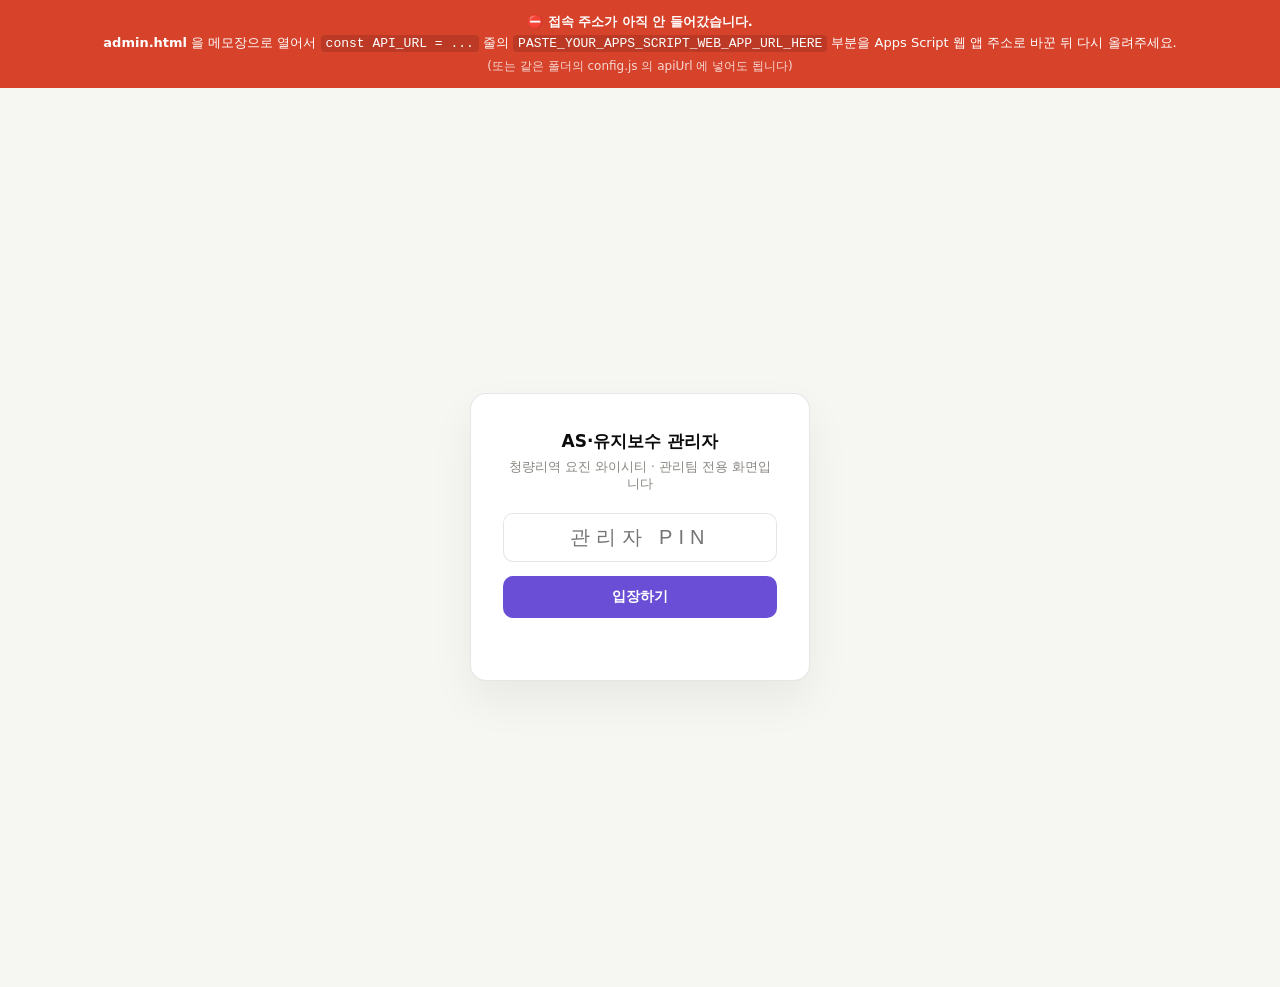
==== commit e00b4e58: "Add files via upload" ====
--- a/admin.html
+++ b/admin.html
@@ -430,7 +430,7 @@
    주소는 config.js 에만 한 번 넣어두면 됩니다.
    ========================================================= */
 const CFG = window.AS_CONFIG || {};
-const API_URL = CFG.apiUrl || 'PASTE_YOUR_APPS_SCRIPT_WEB_APP_URL_HERE';
+const API_URL = CFG.apiUrl || 'https://script.google.com/macros/s/AKfycbzuN-WoJt2IxOSbyfpU5Ag6qJsEe0bdHjVxy1KfND2XT4m0jES0M5V0pp3P76WGyTbB/exec';
 // config.js 에 넣어도 되고, 바로 아래 줄을 직접 고쳐도 됩니다. 둘 다 됩니다.
 const API_READY = API_URL.indexOf('PASTE_YOUR') < 0;
 const SCHEMA_EXPECTED = 3;      // 이 화면이 기대하는 서버 버전
@@ -484,8 +484,11 @@
 
 if (!API_READY) {
   showBanner('err',
-    '⛔ <b>접속 주소가 설정되지 않았습니다.</b> 같은 폴더의 <code>config.js</code> 를 열어 ' +
-    '<code>apiUrl</code> 에 Apps Script 웹 앱 주소를 넣어주세요.');
+    '⛔ <b>접속 주소가 아직 안 들어갔습니다.</b><br>' +
+    '<b>admin.html</b> 을 메모장으로 열어서 <code>const API_URL = ...</code> 줄의 ' +
+    '<code>PASTE_YOUR_APPS_SCRIPT_WEB_APP_URL_HERE</code> 부분을 ' +
+    'Apps Script 웹 앱 주소로 바꾼 뒤 다시 올려주세요.' +
+    '<span style="opacity:.8; font-size:12px;"><br>(또는 같은 폴더의 config.js 의 apiUrl 에 넣어도 됩니다)</span>');
 }
 
 function apiGet(params) {
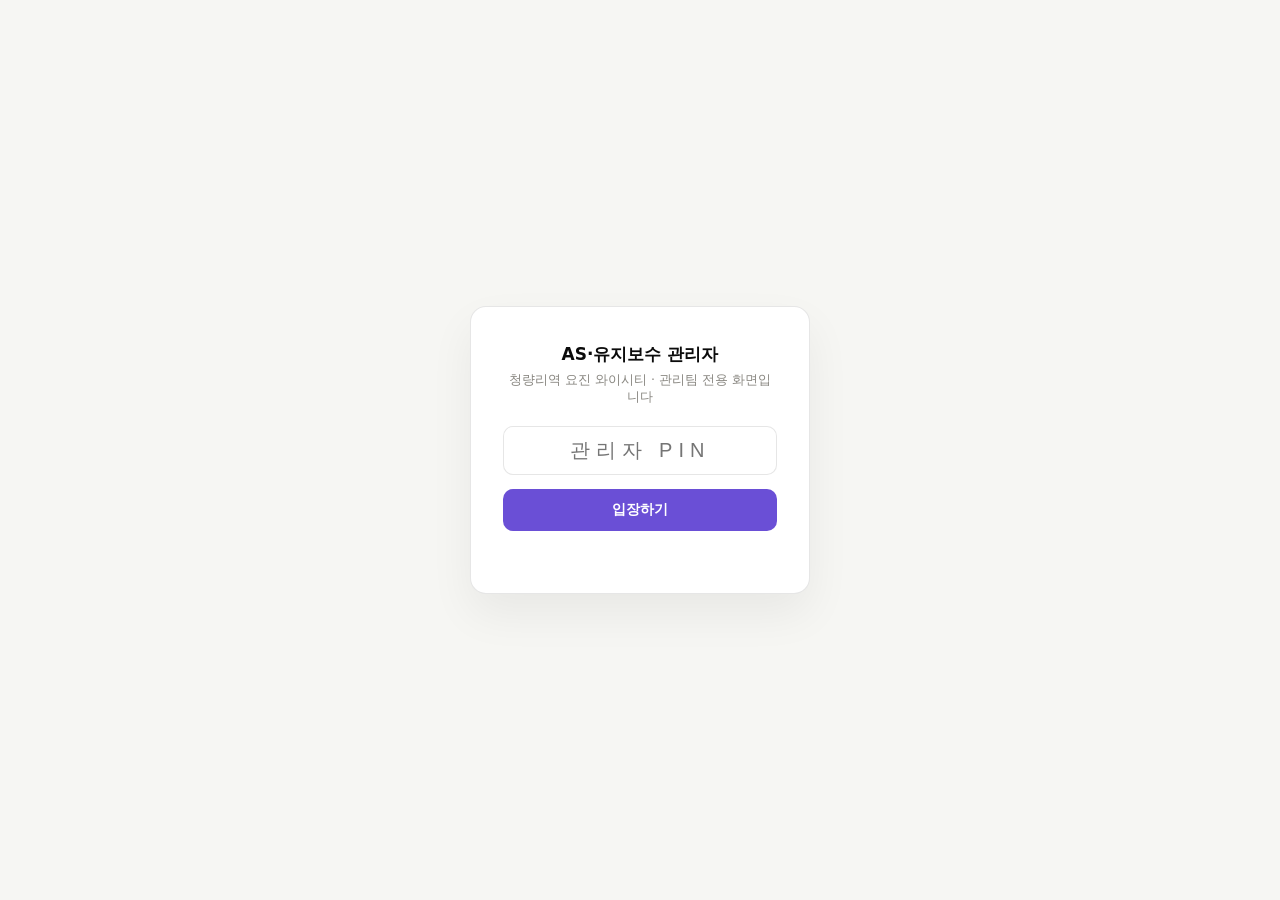
==== commit 22372e76: "Add files via upload" ====
--- a/admin.html
+++ b/admin.html
@@ -430,7 +430,10 @@
    주소는 config.js 에만 한 번 넣어두면 됩니다.
    ========================================================= */
 const CFG = window.AS_CONFIG || {};
-const API_URL = CFG.apiUrl || 'https://script.google.com/macros/s/AKfycbzuN-WoJt2IxOSbyfpU5Ag6qJsEe0bdHjVxy1KfND2XT4m0jES0M5V0pp3P76WGyTbB/exec';
+// config.js 에 실제 주소가 들어있을 때만 그걸 쓰고,
+// 아니면 바로 아래 줄에 직접 넣은 주소를 씁니다. (자리표시자는 무시)
+const CFG_URL = (CFG.apiUrl && CFG.apiUrl.indexOf('PASTE_YOUR') < 0) ? CFG.apiUrl : '';
+const API_URL = CFG_URL || 'https://script.google.com/macros/s/AKfycbzuN-WoJt2IxOSbyfpU5Ag6qJsEe0bdHjVxy1KfND2XT4m0jES0M5V0pp3P76WGyTbB/exec';
 // config.js 에 넣어도 되고, 바로 아래 줄을 직접 고쳐도 됩니다. 둘 다 됩니다.
 const API_READY = API_URL.indexOf('PASTE_YOUR') < 0;
 const SCHEMA_EXPECTED = 3;      // 이 화면이 기대하는 서버 버전
